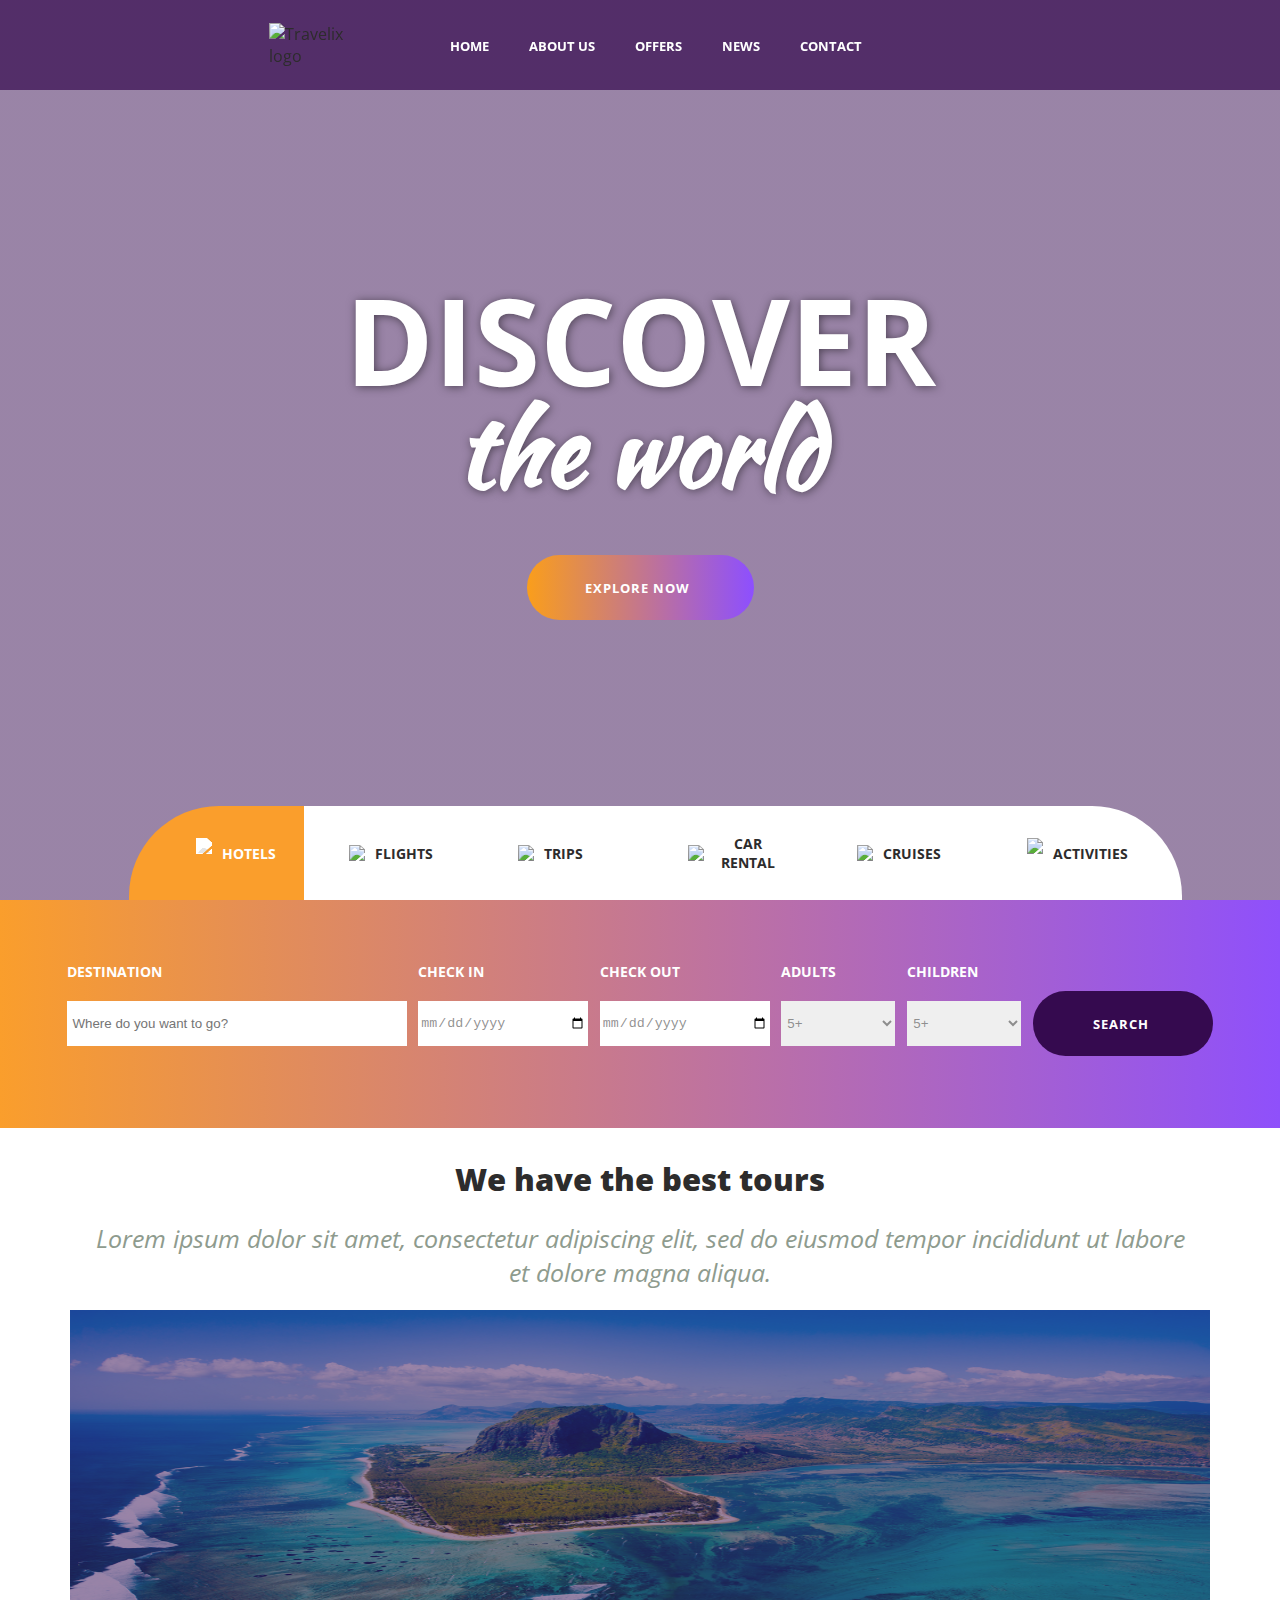
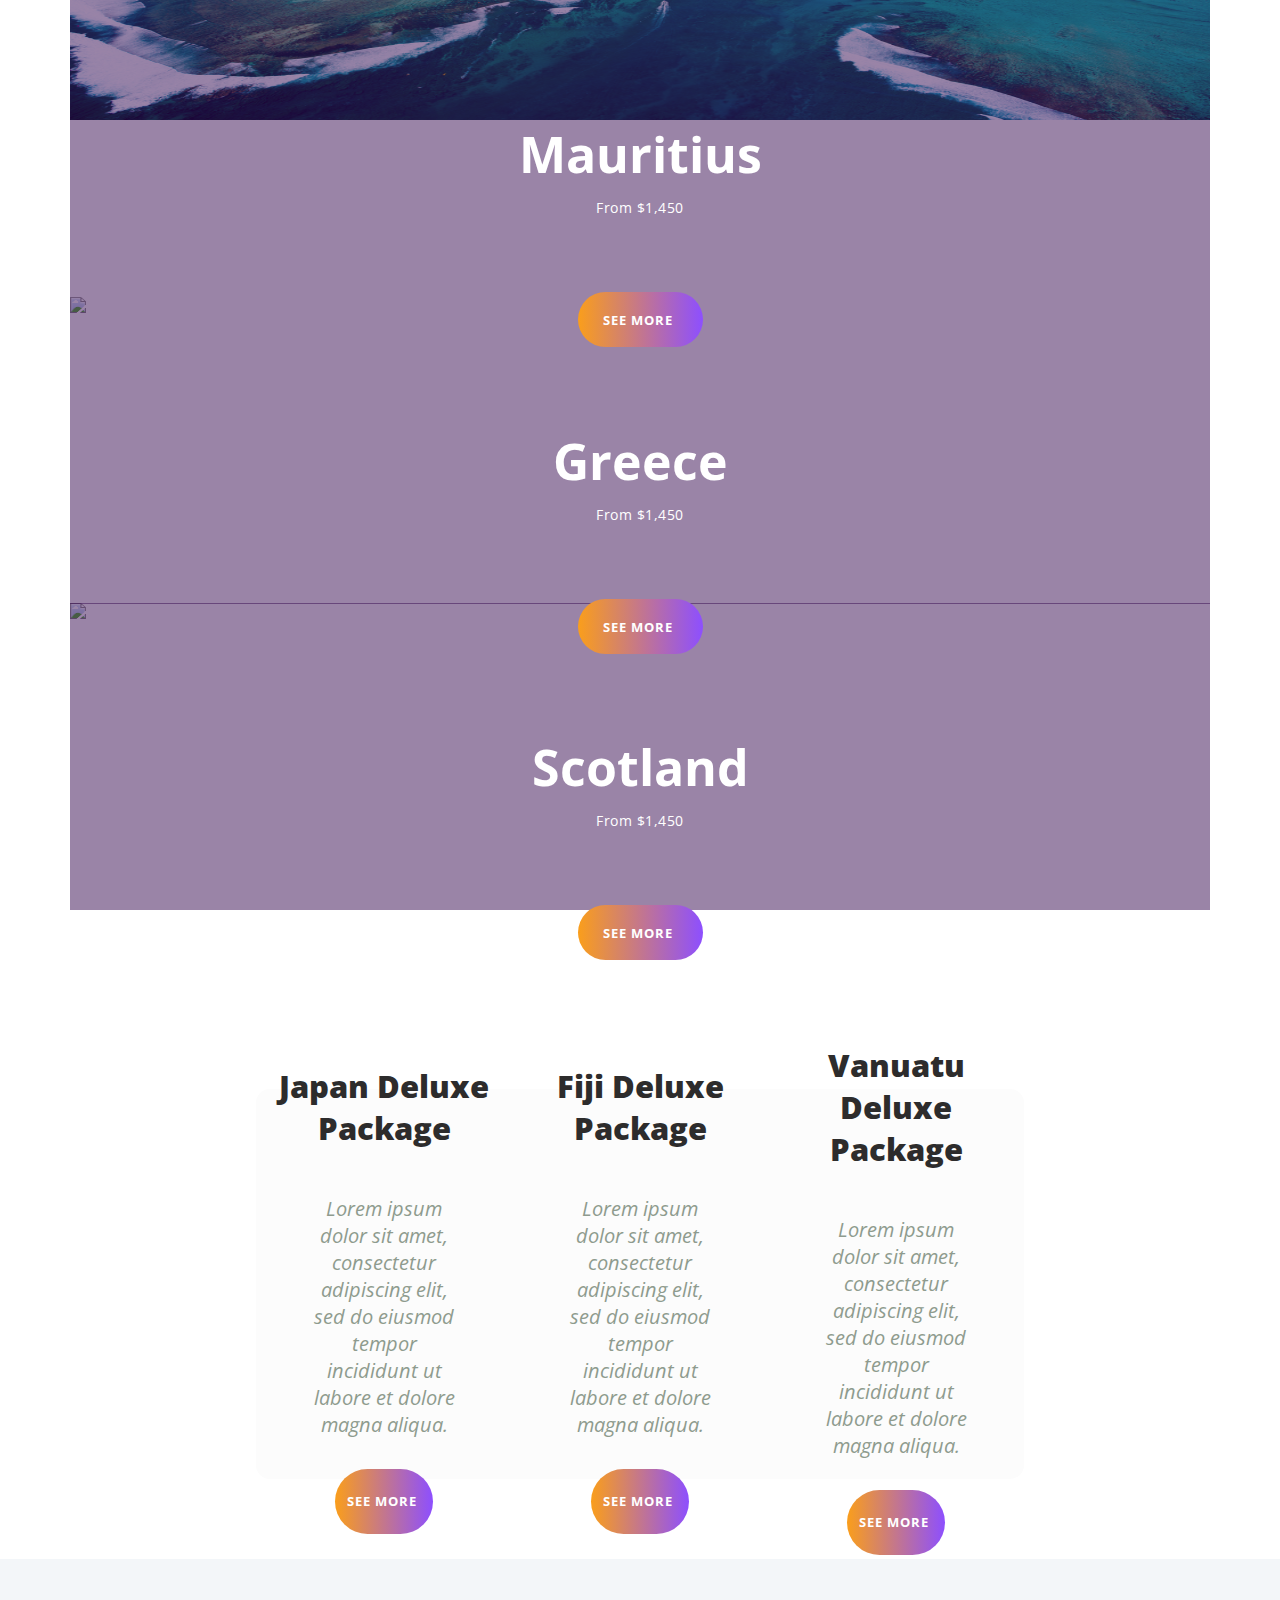
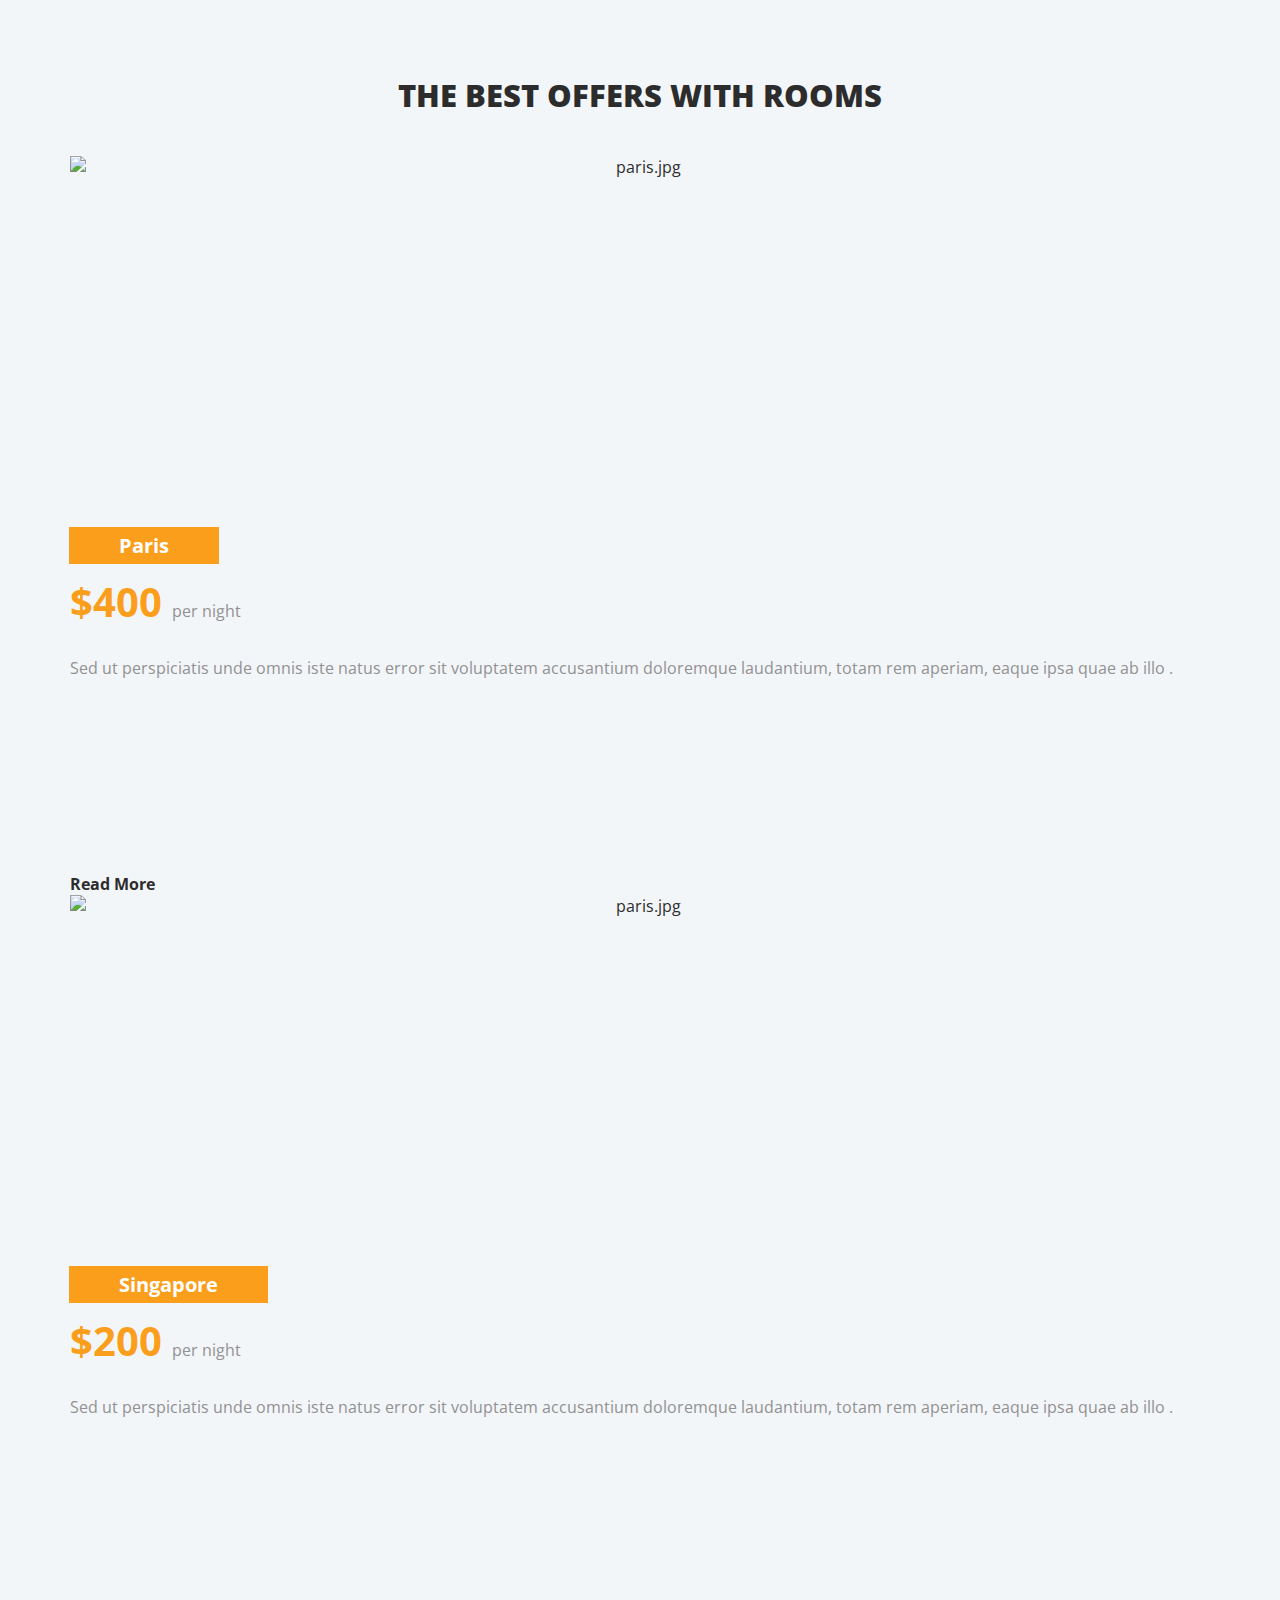
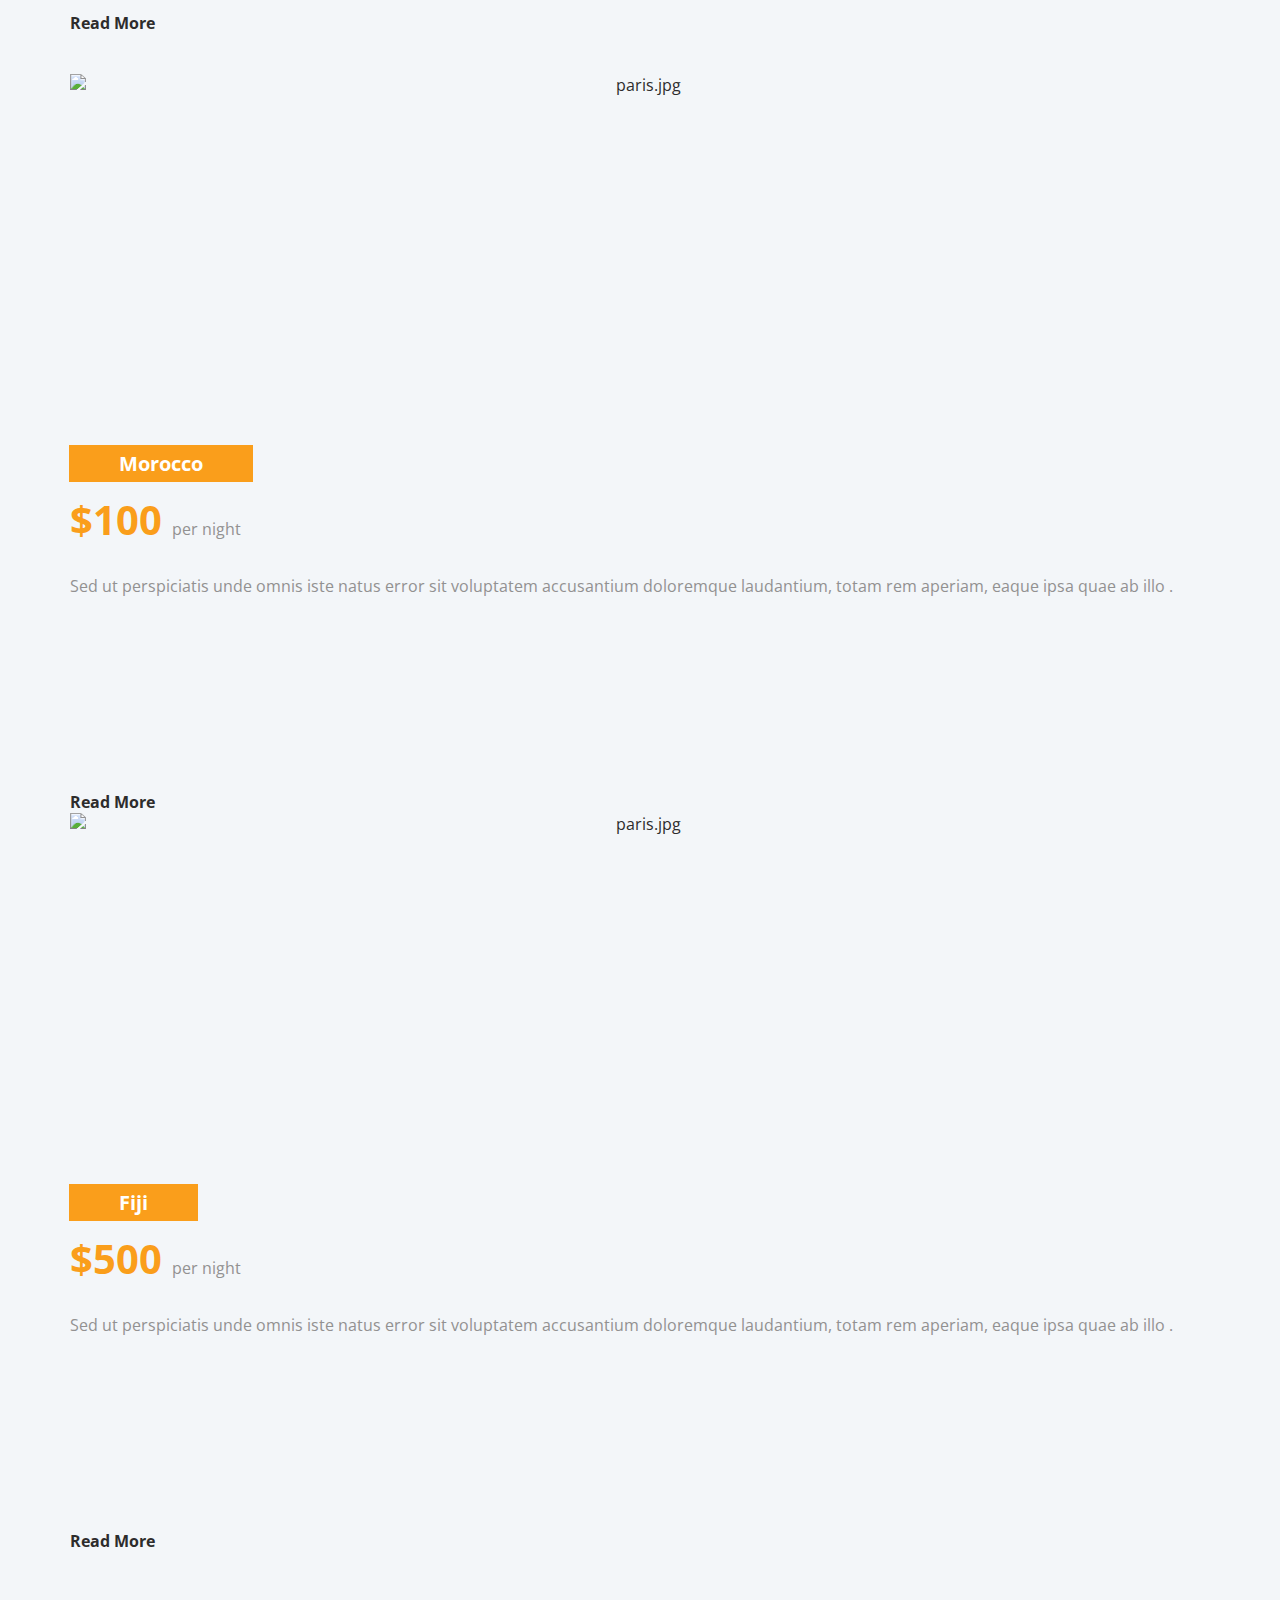
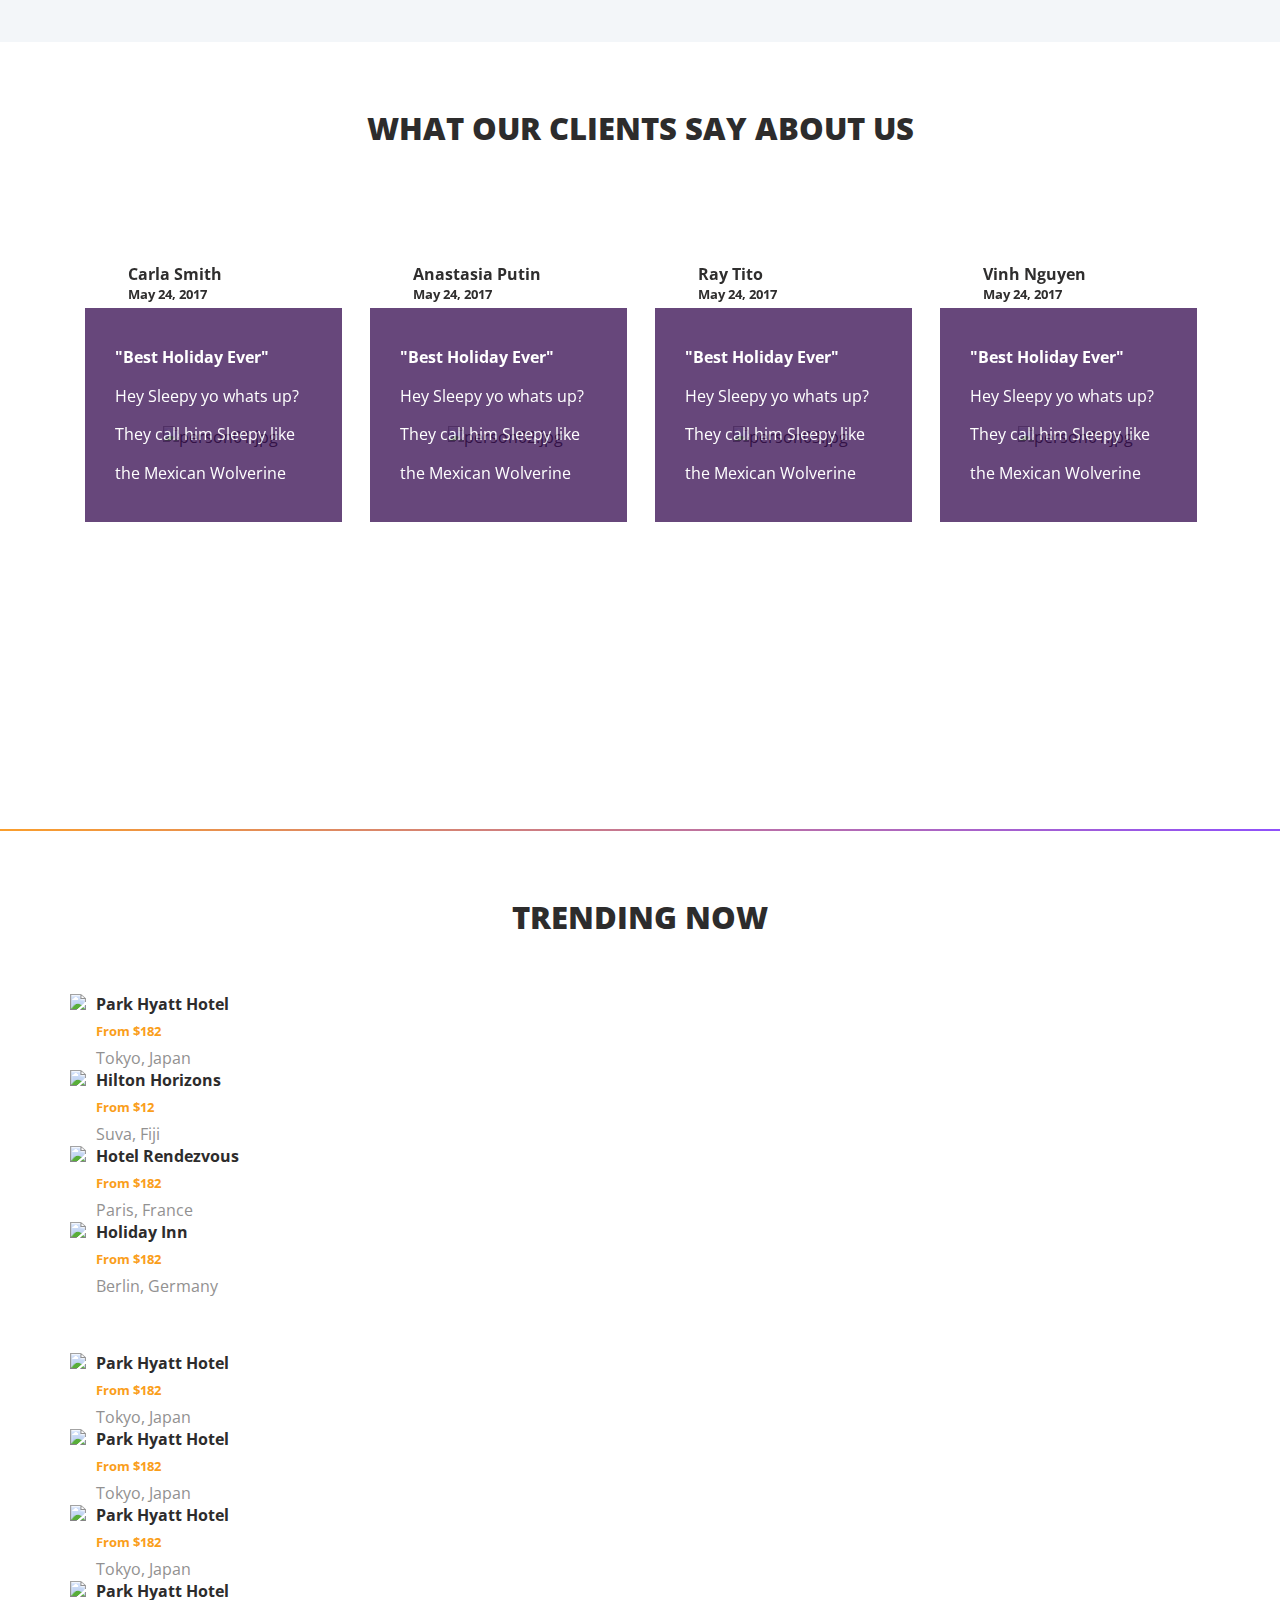
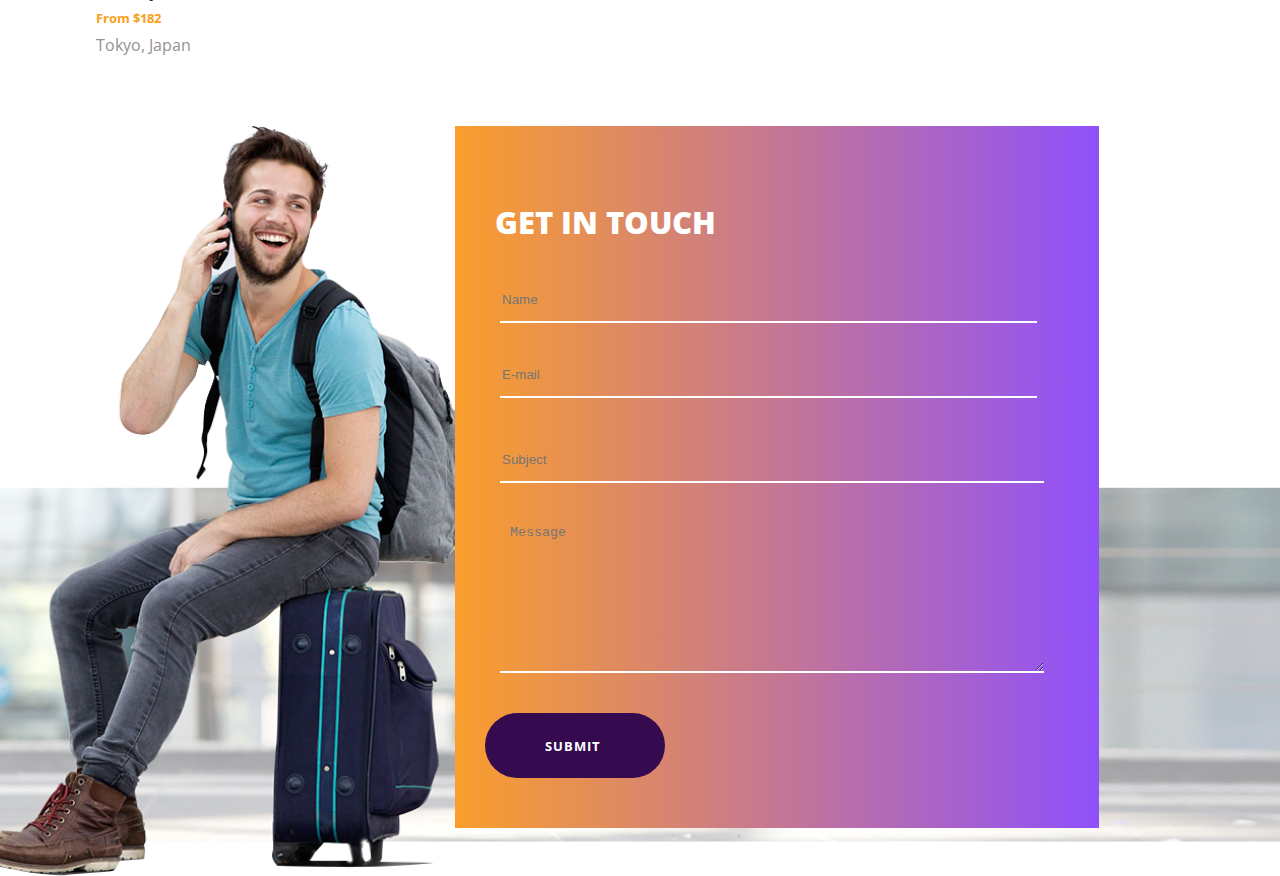
==== index.html @ 0b4ae8b6 "Update" ====
<!doctype html>
<html lang="en">
    
<head>
    <meta charset="UTF-8">
    <meta name="viewport"
        content="width=device-width, user-scalable=no, initial-scale=1.0, maximum-scale=1.0, minimum-scale=1.0">
    <meta http-equiv="X-UA-Compatible" content="ie=edge">
    
    <link rel="stylesheet" type="text/css" href="Vendors/css/grid.css">
    <link rel="stylesheet" type="text/css" href="Vendors/css/ionicons.min.css">
    <link rel="stylesheet" type="text/css" href="Vendors/css/normalize.css">
    <link rel="stylesheet" type="text/css" href="https://cdnjs.cloudflare.com/ajax/libs/font-awesome/5.13.0/css/all.min.css">
    <link rel="stylesheet" href="https://use.fontawesome.com/releases/v5.15.1/css/all.css" integrity="sha384-vp86vTRFVJgpjF9jiIGPEEqYqlDwgyBgEF109VFjmqGmIY/Y4HV4d3Gp2irVfcrp" crossorigin="anonymous">
    <link rel="stylesheet" href="https://cdnjs.cloudflare.com/ajax/libs/slick-carousel/1.8.1/slick.min.css" integrity="sha512-yHknP1/AwR+yx26cB1y0cjvQUMvEa2PFzt1c9LlS4pRQ5NOTZFWbhBig+X9G9eYW/8m0/4OXNx8pxJ6z57x0dw==" crossorigin="anonymous" />
    <link rel="stylesheet" href="https://cdnjs.cloudflare.com/ajax/libs/slick-carousel/1.8.1/slick-theme.min.css" integrity="sha512-17EgCFERpgZKcm0j0fEq1YCJuyAWdz9KUtv1EjVuaOz8pDnh/0nZxmU6BBXwaaxqoi9PQXnRWqlcDB027hgv9A==" crossorigin="anonymous" />
    <link rel="stylesheet" type="text/css" href="Resources/css/styles.css">
    <link rel="stylesheet" type="text/css" href="Resources/css/queries.css">
    
    <title>Travelix</title>
    <!--Font awesome CDN-->
   
</head>
    
<body>

    <header class="header">
    
        <nav>
        
            <div class="row">    
                <div class="row main-navigation-box">
                    <a>
                        <img src="Resources/images/logo.png" alt="Travelix logo" class="logo">
                    </a>
                    <!--<div class="hamburger-menu">
                        <i class="ion-navicon-round mobile-nav-bars"></i>
                        <i class="ion-close-round mobile-nav-close"></i>   
                    </div>-->
                    <ul class="main-navigation">
                        <li><a href="index.html">Home</a></li>
                        <li><a href="AboutUs.html">About Us</a></li>
                        <li><a href="offers.html">Offers</a></li>
                        <li><a href="#">News</a></li>
                        <li><a href="contact.html">Contact</a></li>
                    </ul>    
                    <div class="icon-search">
                        <a href="#">
                            <i class="ion-ios-search-strong"></i>
                        </a>
                    </div>
                    <a class="close-hamburger-menu" href="#"><i class="ion-close"></i></a>
                    <a class="hamburger-menu" href="#"><i class="ion-navicon"></i></a> 
                </div>
            </div>
        
        </nav>
    
    </header>
    
    <main> <!--The <main> tag specifies the main content of a document.-->        
        <div class="hero">
        
            <div class="row">
                <div class="hero-textbox">
                    <h1 class="title">Discover</h1>
                    <h2 class="subtitle">the world</h2>
                </div>
                <a class="button button_yellow_purple" href="#">Explore Now
                    <span class="dots">
                        <i class="ion-ios-more"></i>
                    </span> <!--span is an inline container used to markup a part of a text or a part of a document. The span tag is easiliy styled by CSS or manipulated with JavaScript using the class or id attribute. Span acts in the same way as a div element exccept the span is an inline element-->
                </a>
            </div>
            
            <div class="search_tabs_container" id="search_tabs_container">
        
                <div class="row">
                    
                    <div class="search_row">
                    
                        <a class="search_tabs hotels" href="#">
                            <img src="Resources/images/suitcase.png">
                            Hotels
                        </a>
                        
                        <a class="search_tabs flights" href="#">
                            <img src="Resources/images/departure.png">
                            Flights
                        </a>

                        <a class="search_tabs trips" href="#">
                            <img src="Resources/images/island.png">
                            Trips
                        </a>

                        <a class="search_tabs car_rental" href="#">
                            <img src="Resources/images/bus.png">
                            Car Rental
                        </a>

                        <a class="search_tabs cruises" href="#">
                            <img src="Resources/images/cruise.png">
                            Cruises
                        </a>

                        <a class="search_tabs activities" href="#">
                            <img src="Resources/images/diving.png">
                            Activities
                        </a>
                    
                    </div>

                </div>
        
            </div>
            
        </div>
        
        <section class="quick-search" id="quick-search">
        
            <div class="row">
                
                <div class="input-group destination">
                    <label for="name" class="input-label">Destination</label>
                    <input type="text" class="input" name="destination" id="destination" placeholder=" Where do you want to go?" required>
                </div>
                
                <div class="input-group check-in">                       <label for="check-in" class="input-label">Check In</label>
                    <input type="date" class="input" name="check-in" id="check-in" required>
                </div>
                
                <div class="input-group check-out">
                    <label for="check-out" class="input-label">Check Out</label>
                    <input type="date" class="input" name="check-out" id="check-out" required>
                </div>
                
                <div class="input-group Adults">
                    <label for="Adults" class="input-label">Adults</label>
                    <select name="Adults" id="Adults">
                        <option value="5+">5+</option>
                        <option value="4">4</option>
                        <option value="3">3</option>
                        <option value="2">2</option>
                        <option value="1">1</option>
                        <option value="0">0</option>
                    </select>
                </div>
                
                <div class="input-group Children">
                    <label for="Children" class="input-label">Children</label>
                    <select name="Children" id="Children">
                        <option value="5+">5+</option>
                        <option value="4">4</option>
                        <option value="3">3</option>
                        <option value="2">2</option>
                        <option value="1">1</option>
                        <option value="0">0</option>
                    </select>
                </div>

                <a class="button button_purple quick_search_button" href="#">Search
                    <span class="dots">
                        <i class="ion-ios-more"></i>
                    </span>
                </a>
                
            </div>
        
        </section>
        
        <div class="intro" id="intro">
        
            <div class="row">
            
                <div class="row intro_title">
                    <h1>We have the best tours</h1>
                </div>
                
                <div class="row intro_title_paragraph">
                    <p>Lorem ipsum dolor sit amet, consectetur adipiscing elit, sed do eiusmod tempor incididunt ut labore et dolore magna aliqua. </p>
                </div>
                
                <div class="row intro_content">
                    <div class="col span-1-of-3 intro_content_style">
                        <img src="Resources/images/mauritius.jpg" alt="mauritius">
                        <span class="col span-1-of-3 box_title title_1">
                            <h3>Mauritius</h3>
                            <p>From $1,450</p>
                            <ul class="rating_star">
                                <li>
                                    <i class="ion-star"></i>
                                    <i class="ion-star"></i>
                                    <i class="ion-star"></i>
                                    <i class="ion-star"></i>
                                    <i class="ion-star"></i>
                                </li>
                            </ul>
                            <a class="button button_yellow_purple" href="#">See More
                                <span class="dots">
                                    <i class="ion-ios-more"></i>
                                </span> <!--span is an inline container used to markup a part of a text or a part of a document. The span tag is easiliy styled by CSS or manipulated with JavaScript using the class or id attribute. Span acts in the same way as a div element exccept the span is an inline element-->
                            </a>
                        </span>
                    </div>
                    <div class="col span-1-of-3 intro_content_style">
                        <img src="https://images.unsplash.com/photo-1534695215921-52f8a19e7909?ixlib=rb-1.2.1&ixid=eyJhcHBfaWQiOjEyMDd9&auto=format&fit=crop&w=632&q=80" alt="greece">
                        <div class="col span-1-of-3 box_title title_2">
                            <h3>Greece</h3>
                            <p>From $1,450</p>
                            <ul class="rating_star">
                                <li>
                                    <i class="ion-star"></i>
                                    <i class="ion-star"></i>
                                    <i class="ion-star"></i>
                                    <i class="ion-star"></i>
                                    <i class="ion-star"></i>
                                </li>
                            </ul>
                            <a class="button button_yellow_purple" href="#">See More
                                <span class="dots">
                                    <i class="ion-ios-more"></i>
                                </span> <!--span is an inline container used to markup a part of a text or a part of a document. The span tag is easiliy styled by CSS or manipulated with JavaScript using the class or id attribute. Span acts in the same way as a div element exccept the span is an inline element-->
                            </a>
                        </div>
                    </div>
                    <div class="col span-1-of-3 intro_content_style">
                        <img src="https://images.unsplash.com/photo-1578165925220-ae9e38f62008?ixlib=rb-1.2.1&ixid=eyJhcHBfaWQiOjEyMDd9&auto=format&fit=crop&w=562&q=80" alt="scotland">
                        <div class="col span-1-of-3 box_title title_3">
                            <h3>Scotland</h3>
                            <p>From $1,450</p>
                            <ul class="rating_star">
                                <li>
                                    <i class="ion-star"></i>
                                    <i class="ion-star"></i>
                                    <i class="ion-star"></i>
                                    <i class="ion-star"></i>
                                    <i class="ion-star"></i>
                                </li>
                            </ul>
                            <a class="button button_yellow_purple" href="#">See More
                                <span class="dots">
                                    <i class="ion-ios-more"></i>
                                </span> <!--span is an inline container used to markup a part of a text or a part of a document. The span tag is easiliy styled by CSS or manipulated with JavaScript using the class or id attribute. Span acts in the same way as a div element exccept the span is an inline element-->
                            </a>
                        </div>
                    </div>
                </div> 
                
            </div>
        
        </div>
        
        <section class="quote_carousel" id="quote_carousel"> <!--https://www.w3schools.com/bootstrap/bootstrap_carousel.asp-->
        
            <div class="row">
                
                <!--making carousel-->
                
                <div class="quote_carousel_background"> 
                                    
                    <div class="quote_carousel_slides" id="quote_carousel_slides">
                        
                        <div class="row intro_title carousel_title fade">
                            <h1>Japan Deluxe Package</h1>
                            <ul class="rating_star">
                                <li>
                                    <i class="ion-star"></i>
                                    <i class="ion-star"></i>
                                    <i class="ion-star"></i>
                                    <i class="ion-star"></i>
                                    <i class="ion-star"></i>
                                </li>
                            </ul>
                            <div class="row intro_title_paragraph carousel_paragraph">
                                <p>Lorem ipsum dolor sit amet, consectetur adipiscing elit, sed do eiusmod tempor incididunt ut labore et dolore magna aliqua. </p>
                            </div>
                            <a class="button button_yellow_purple" href="#">See More
                                <span class="dots">
                                    <i class="ion-ios-more"></i>
                                </span> <!--span is an inline container used to markup a part of a text or a part of a document. The span tag is easiliy styled by CSS or manipulated with JavaScript using the class or id attribute. Span acts in the same way as a div element exccept the span is an inline element-->
                            </a>
                        </div>

                        <div class="row intro_title carousel_title fade">
                            <h1>Fiji Deluxe Package</h1>
                            <ul class="rating_star">
                                <li>
                                    <i class="ion-star"></i>
                                    <i class="ion-star"></i>
                                    <i class="ion-star"></i>
                                    <i class="ion-star"></i>
                                    <i class="ion-star"></i>
                                </li>
                            </ul>
                            <div class="row intro_title_paragraph carousel_paragraph">
                                <p>Lorem ipsum dolor sit amet, consectetur adipiscing elit, sed do eiusmod tempor incididunt ut labore et dolore magna aliqua. </p>
                            </div>
                            <a class="button button_yellow_purple" href="#">See More
                                <span class="dots">
                                    <i class="ion-ios-more"></i>
                                </span> <!--span is an inline container used to markup a part of a text or a part of a document. The span tag is easiliy styled by CSS or manipulated with JavaScript using the class or id attribute. Span acts in the same way as a div element exccept the span is an inline element-->
                            </a>
                        </div>

                        <div class="row intro_title carousel_title fade">
                            <h1>Vanuatu Deluxe Package</h1>
                            <ul class="rating_star">
                                <li>
                                    <i class="ion-star"></i>
                                    <i class="ion-star"></i>
                                    <i class="ion-star"></i>
                                    <i class="ion-star"></i>
                                    <i class="ion-star"></i>
                                </li>
                            </ul>
                            <div class="row intro_title_paragraph carousel_paragraph">
                                <p>Lorem ipsum dolor sit amet, consectetur adipiscing elit, sed do eiusmod tempor incididunt ut labore et dolore magna aliqua. </p>
                            </div>
                            <a class="button button_yellow_purple" href="#">See More
                                <span class="dots">
                                    <i class="ion-ios-more"></i>
                                </span> <!--span is an inline container used to markup a part of a text or a part of a document. The span tag is easiliy styled by CSS or manipulated with JavaScript using the class or id attribute. Span acts in the same way as a div element exccept the span is an inline element-->
                            </a>
                        </div>
                        
                    </div>
                                  
                </div> 
                
            </div>   
        
        </section> <!--made using slick-->
        
        <div>
            <div class="row">
                <div class="row empty">
                </div>
            </div>
        </div>
        
        <section class="shortlist" id="shortlist">
        
            <div class="row">
            
                <div class="row intro_title shortlist_title">
                    <h1>The Best Offers With Rooms</h1>
                </div>
            
            </div>
            
            <div class="row">
            
                <div class="row shortlist_content">
                    <div class="col span-1-of-4 shortlist_image">
                        <img src="https://images.unsplash.com/photo-1605441048421-37dafb22880f?ixlib=rb-1.2.1&ixid=eyJhcHBfaWQiOjEyMDd9&auto=format&fit=crop&w=613&q=80" alt="paris.jpg">
                        <div class="col span-1-of-4 shortlist_content_caption">
                            <h3>Paris</h3>
                        </div>
                    </div>
                    <div class="col span-1-of-4 shortlist_box">
                        <div class="shortlist_brief">
                            <h3 class="brief_title">$400</h3>
                            <p>per night</p>
                        </div>
                        <div>
                            <ul class="shortlist_rating rating_star">
                                <li>
                                    <i class="ion-star"></i>
                                    <i class="ion-star"></i>
                                    <i class="ion-star"></i>
                                    <i class="ion-star"></i>
                                    <i class="ion-star"></i>
                                </li>
                            </ul>
                        </div>
                        <div class="shortlist_paragraph">
                            <p>Sed ut perspiciatis unde omnis iste natus error sit voluptatem accusantium doloremque laudantium, totam rem aperiam, eaque ipsa quae ab illo .</p>
                        </div>
                        <div class="shortlist_icons">
                            <div class="ion-fork-repo"></div>
                            <div class="ion-android-bicycle"></div>
                            <div class="ion-ios-baseball-outline"></div>
                            <div class="ion-ios-rose-outline"></div>
                        </div>
                        <a class="button_orange_hover" href="#">Read More</a>
                    </div>
                    <div class="col span-1-of-4 shortlist_image">
                        <img src="https://images.unsplash.com/photo-1516496636080-14fb876e029d?ixlib=rb-1.2.1&ixid=eyJhcHBfaWQiOjEyMDd9&auto=format&fit=crop&w=500&q=60" alt="paris.jpg">
                        <div class="col span-1-of-4 shortlist_content_caption">
                            <h3>Singapore</h3>
                        </div>
                    </div>
                    <div class="col span-1-of-4 shortlist_box">
                        <div class="shortlist_brief">
                            <h3 class="brief_title">$200</h3>
                            <p>per night</p>
                        </div>
                        <div>
                            <ul class="shortlist_rating rating_star">
                                <li>
                                    <i class="ion-star"></i>
                                    <i class="ion-star"></i>
                                    <i class="ion-star"></i>
                                    <i class="ion-star"></i>
                                    <i class="ion-star"></i>
                                </li>
                            </ul>
                        </div>
                        <div class="shortlist_paragraph">
                            <p>Sed ut perspiciatis unde omnis iste natus error sit voluptatem accusantium doloremque laudantium, totam rem aperiam, eaque ipsa quae ab illo .</p>
                        </div>
                        <div class="shortlist_icons">
                            <div class="ion-fork-repo"></div>
                            <div class="ion-android-bicycle"></div>
                            <div class="ion-ios-baseball-outline"></div>
                            <div class="ion-ios-rose-outline"></div>
                        </div>
                        <a class="button_orange_hover" href="#">Read More</a>
                    </div>
                </div>
                <div class="row shortlist_content">
                    <div class="col span-1-of-4 shortlist_image">
                        <img src="https://images.unsplash.com/photo-1505576391880-b3f9d713dc4f?ixlib=rb-1.2.1&ixid=eyJhcHBfaWQiOjEyMDd9&auto=format&fit=crop&w=634&q=80" alt="paris.jpg">
                        <div class="col span-1-of-4 shortlist_content_caption">
                            <h3>Morocco</h3>
                        </div>
                    </div>
                    <div class="col span-1-of-4 shortlist_box">
                        <div class="shortlist_brief">
                            <h3 class="brief_title">$100</h3>
                            <p>per night</p>
                        </div>
                        <div>
                            <ul class="shortlist_rating rating_star">
                                <li>
                                    <i class="ion-star"></i>
                                    <i class="ion-star"></i>
                                    <i class="ion-star"></i>
                                    <i class="ion-star"></i>
                                    <i class="ion-star"></i>
                                </li>
                            </ul>
                        </div>
                        <div class="shortlist_paragraph">
                            <p>Sed ut perspiciatis unde omnis iste natus error sit voluptatem accusantium doloremque laudantium, totam rem aperiam, eaque ipsa quae ab illo .</p>
                        </div>
                        <div class="shortlist_icons">
                            <div class="ion-fork-repo"></div>
                            <div class="ion-android-bicycle"></div>
                            <div class="ion-ios-baseball-outline"></div>
                            <div class="ion-ios-rose-outline"></div>
                        </div>
                        <a class="button_orange_hover" href="#">Read More</a>
                    </div>
                    <div class="col span-1-of-4 shortlist_image">
                        <img src="https://images.unsplash.com/photo-1582719508461-905c673771fd?ixlib=rb-1.2.1&ixid=eyJhcHBfaWQiOjEyMDd9&auto=format&fit=crop&w=1225&q=80" alt="paris.jpg">
                        <div class="col span-1-of-4 shortlist_content_caption">
                            <h3>Fiji</h3>
                        </div>
                    </div>
                    <div class="col span-1-of-4 shortlist_box">
                        <div class="shortlist_brief">
                            <h3 class="brief_title">$500</h3>
                            <p>per night</p>
                        </div>
                        <div>
                            <ul class="shortlist_rating rating_star">
                                <li>
                                    <i class="ion-star"></i>
                                    <i class="ion-star"></i>
                                    <i class="ion-star"></i>
                                    <i class="ion-star"></i>
                                    <i class="ion-star"></i>
                                </li>
                            </ul>
                        </div>
                        <div class="shortlist_paragraph">
                            <p>Sed ut perspiciatis unde omnis iste natus error sit voluptatem accusantium doloremque laudantium, totam rem aperiam, eaque ipsa quae ab illo .</p>
                        </div>
                        <div class="shortlist_icons">
                            <div class="ion-fork-repo"></div>
                            <div class="ion-android-bicycle"></div>
                            <div class="ion-ios-baseball-outline"></div>
                            <div class="ion-ios-rose-outline"></div>
                        </div>
                        <a class="button_orange_hover" href="#">Read More</a>
                    </div>
                </div>
            
            </div>
        
        </section>
        
        <div class="testimonials" id="testimonials">
        
            <div class="row">
            
                <div class="row testimonials_title intro_title">
                    <h1>What Our Clients Say About Us</h1>
                </div>
                
                <div class="row testimonials_content">
                    
                    <div class="testimonials_content_slide">
                        <img src="https://images.unsplash.com/photo-1605381942640-0a262ce59788?ixlib=rb-1.2.1&ixid=eyJhcHBfaWQiOjEyMDd9&auto=format&fit=crop&w=640&q=80" alt="person01.jpg">
                        <div class="user-box">
                            <div class="user_name_box">
                                <h4>Carla Smith</h4>
                                <h5>May 24, 2017</h5>
                            </div>
                            <div class="user_review">
                                <h4>"Best Holiday Ever"</h4>
                                <p>Hey Sleepy yo whats up? They call him Sleepy like the Mexican Wolverine</p>
                            </div>
                        </div>
                    </div>
                    
                    <div class="testimonials_content_slide">
                        <img src="https://images.unsplash.com/photo-1555328931-d440e4bd9e4a?ixlib=rb-1.2.1&ixid=eyJhcHBfaWQiOjEyMDd9&auto=format&fit=crop&w=676&q=80" alt="person02.jpg">
                        <div class="user-box">
                            <div class="user_name_box">
                                <h4>Anastasia Putin</h4>
                                <h5>May 24, 2017</h5>
                            </div>
                            <div class="user_review">
                                <h4>"Best Holiday Ever"</h4>
                                <p>Hey Sleepy yo whats up? They call him Sleepy like the Mexican Wolverine</p>
                            </div>
                        </div>
                    </div>

                    <div class="testimonials_content_slide">
                        <img src="https://images.unsplash.com/photo-1604955620083-115f4ffe676c?ixlib=rb-1.2.1&ixid=eyJhcHBfaWQiOjEyMDd9&auto=format&fit=crop&w=634&q=80" alt="person03.jpg">
                        <div class="user-box">
                            <div class="user_name_box">
                                <h4>Ray Tito</h4>
                                <h5>May 24, 2017</h5>
                            </div>
                            <div class="user_review">
                                <h4>"Best Holiday Ever"</h4>
                                <p>Hey Sleepy yo whats up? They call him Sleepy like the Mexican Wolverine</p>
                            </div>
                        </div>
                    </div>
                    
                    <div class="testimonials_content_slide">
                        <img src="https://images.unsplash.com/photo-1487309078313-fad80c3ec1e5?ixlib=rb-1.2.1&ixid=eyJhcHBfaWQiOjEyMDd9&auto=format&fit=crop&w=675&q=80" alt="person01.jpg">
                        <div class="user-box">
                            <div class="user_name_box">
                                <h4>Vinh Nguyen</h4>
                                <h5>May 24, 2017</h5>
                            </div>
                            <div class="user_review">
                                <h4>"Best Holiday Ever"</h4>
                                <p>Hey Sleepy yo whats up? They call him Sleepy like the Mexican Wolverine</p>
                            </div>
                        </div>
                    </div>
                        
                </div> 
                
            </div>
        
        </div> <!--made using slick-->
        
        <div>
            <div class="test_border">
            </div>
        </div>
        
        <div class="trending" id="trending">
        
            <div class="row">
            
                <div class="row intro_title shortlist_title">
                    <h1>Trending Now</h1>
                </div>
                
                <div class="row trending_content_1">
                    <div class="col span-1-of-4">
                        <div class="trending_information">
                            <div class="trending_information_picture">
                                <img src="https://cf.bstatic.com/images/hotel/max1280x900/110/110319269.jpg">
                            </div>
                            <div class="trending_information_hotel">
                                <a class="button_orange_hover" href="#">Park Hyatt Hotel</a>
                                <h5>From $182</h5>
                                <div class="trending_location">
                                <p>Tokyo, Japan</p>
                                </div>
                            </div>
                        </div>
                    </div>
                    <div class="col span-1-of-4">
                        <div class="trending_information">
                            <div class="trending_information_picture">
                                <img src="https://images.unsplash.com/photo-1566073771259-6a8506099945?ixlib=rb-1.2.1&ixid=eyJhcHBfaWQiOjEyMDd9&auto=format&fit=crop&w=1350&q=80">
                            </div>
                            <div class="trending_information_hotel">
                                <a class="button_orange_hover" href="#">Hilton Horizons</a>
                                <h5>From $12</h5>
                                <div class="trending_location">
                                <p>Suva, Fiji</p>
                                </div>
                            </div>
                        </div>
                    </div>
                    <div class="col span-1-of-4">
                        <div class="trending_information">
                            <div class="trending_information_picture">
                                <img src="https://images.unsplash.com/photo-1576675784201-0e142b423952?ixlib=rb-1.2.1&ixid=eyJhcHBfaWQiOjEyMDd9&auto=format&fit=crop&w=1352&q=80">
                            </div>
                            <div class="trending_information_hotel">
                                <a class="button_orange_hover" href="#">Hotel Rendezvous</a>
                                <h5>From $182</h5>
                                <div class="trending_location">
                                <p>Paris, France</p>
                                </div>
                            </div>
                        </div>
                    </div>
                    <div class="col span-1-of-4">
                        <div class="trending_information">
                            <div class="trending_information_picture">
                                <img src="https://images.unsplash.com/photo-1590490359683-658d3d23f972?ixlib=rb-1.2.1&ixid=eyJhcHBfaWQiOjEyMDd9&auto=format&fit=crop&w=1267&q=80">
                            </div>
                            <div class="trending_information_hotel">
                                <a class="button_orange_hover" href="#">Holiday Inn</a>
                                <h5>From $182</h5>
                                <div class="trending_location">
                                <p>Berlin, Germany</p>
                                </div>
                            </div>
                        </div>
                    </div>
                </div>
                
                <div class="row trending_content_2">
                    <div class="col span-1-of-4">
                        <div class="trending_information">
                            <div class="trending_information_picture">
                                <img src="https://cf.bstatic.com/images/hotel/max1280x900/110/110319269.jpg">
                            </div>
                            <div class="trending_information_hotel">
                                <a class="button_orange_hover" href="#">Park Hyatt Hotel</a>
                                <h5>From $182</h5>
                                <div class="trending_location">
                                <p>Tokyo, Japan</p>
                                </div>
                            </div>
                        </div>
                    </div>
                    <div class="col span-1-of-4">
                        <div class="trending_information">
                            <div class="trending_information_picture">
                                <img src="https://cf.bstatic.com/images/hotel/max1280x900/110/110319269.jpg">
                            </div>
                            <div class="trending_information_hotel">
                                <a class="button_orange_hover" href="#">Park Hyatt Hotel</a>
                                <h5>From $182</h5>
                                <div class="trending_location">
                                <p>Tokyo, Japan</p>
                                </div>
                            </div>
                        </div>
                    </div>
                    <div class="col span-1-of-4">
                        <div class="trending_information">
                            <div class="trending_information_picture">
                                <img src="https://cf.bstatic.com/images/hotel/max1280x900/110/110319269.jpg">
                            </div>
                            <div class="trending_information_hotel">
                                <a class="button_orange_hover" href="#">Park Hyatt Hotel</a>
                                <h5>From $182</h5>
                                <div class="trending_location">
                                <p>Tokyo, Japan</p>
                                </div>
                            </div>
                        </div>
                    </div>
                    <div class="col span-1-of-4">
                        <div class="trending_information">
                            <div class="trending_information_picture">
                                <img src="https://cf.bstatic.com/images/hotel/max1280x900/110/110319269.jpg">
                            </div>
                            <div class="trending_information_hotel">
                                <a class="button_orange_hover" href="#">Park Hyatt Hotel</a>
                                <h5>From $182</h5>
                                <div class="trending_location">
                                <p>Tokyo, Japan</p>
                                </div>
                            </div>
                        </div>
                    </div>
                </div>
                
            </div>
        
        </div>
        
        <div class="contact_section" id="form">
            
            <div class="row contact_row">
                
                <div class="contact_box">
                    <div class="intro_title contact_title">
                        <h1>Get in touch</h1>
                    </div>
                    <div class="row form_content">
                        <div class="name_email">
                            <div class="col span-1-of-2">
                                <input type="text" name="name" id="name" placeholder="Name" required>
                            </div>
                            <div class="col span-1-of-2">
                                <input type="email" name="email" id="email" placeholder="E-mail" required>
                            </div>
                        </div>
                        <div class="row subject">
                            <input type="text" name="Subject" id="Subject" placeholder="Subject" required>
                        </div>
                        <div class="row message">
                            <textarea name="Message" placeholder=" Message"></textarea>
                        </div>
                    </div>
                    <div class="row submit_button">
                        <a class="button button_purple button_submit_purple" href="#">Submit
                            <span class="dots">
                                <i class="ion-ios-more"></i>
                            </span>
                        </a>
                    </div>
                </div>
                
            </div>
            
        </div>
    
    </main>
    
    <foo
    
    
    
    <script src="Vendors/javascript/jquery-ui.js"></script>
    <!--https://code.jquery.com/jquery/-->
    <!--Required files for Slick!!!-->
    <script src="https://code.jquery.com/jquery-3.5.1.min.js" integrity="sha256-9/aliU8dGd2tb6OSsuzixeV4y/faTqgFtohetphbbj0=" crossorigin="anonymous"></script> 
    <!--Required files for Slick!!!-->
    <script src="https://code.jquery.com/jquery-migrate-3.3.1.min.js" integrity="sha256-APllMc0V4lf/Rb5Cz4idWUCYlBDG3b0EcN1Ushd3hpE=" crossorigin="anonymous"></script>
    <!--Required files for Slick!!!-->
    <script src="https://cdnjs.cloudflare.com/ajax/libs/slick-carousel/1.8.1/slick.min.js" integrity="sha512-XtmMtDEcNz2j7ekrtHvOVR4iwwaD6o/FUJe6+Zq+HgcCsk3kj4uSQQR8weQ2QVj1o0Pk6PwYLohm206ZzNfubg==" crossorigin="anonymous"></script>
    <script src="Vendors/javascript/jquery.waypoints.min.js"></script>
    <script src="Resources/javascript/main.js"></script>
    
</body>
    
</html>
---- Resources/css/styles.css ----
/*Import the fonts used*/
@import url('https://fonts.googleapis.com/css?family=Courgette|Open+Sans:400,800&display=swap');
@import url('https://fonts.googleapis.com/css2?family=Kaushan+Script&display=swap');
/*Basic reset*/
*,
*::before,
*::after { /*In CSS, ::after creates a pseudo-element that is the last child of the selected element. It is often used to add cosmetic content to an element with the content property. It is inline by default*/
    margin: 0;
    padding: 0;
    box-sizing: border-box;
}
/*Custom properties*/
:root { /*https://developer.mozilla.org/en-US/docs/Web/CSS/:root*/
    --dark-color: #2d2c2c;
    --purple-solid: #350a4f;
    --purple-transparent: rgba(53, 10, 79, .7);
    --purple-transparent-alt: rgba(53, 10, 79, .5);
    --purple-light: #8f50fb;
    --yellow-solid: #fa9e2c;
    --gradient-color: linear-gradient(to right, var(--yellow-solid), var(--purple-light));
    --gradient-color-alt: linear-gradient(to right, var(--purple-light), var(--yellow-solid));
}


/*---------------------------------------------*/
/*GLOBAL*/
/*---------------------------------------------*/

html{
    font-size: 10px;
}

body{
    font-family: 'open sans', 'sans-serif';
    font-size: 1.6rem;
    color: #2d2c2c;
    font-weight: 400;
    text-rendering: optimizeLegibility;
    overflow-x: hidden;
}

a{
    text-decoration: none;
    color: #2d2c2c;
}

ul{
    list-style: none;
}

/*---------------------------------------------*/
/*RESPONSIVE WEBPAGE SETUP*/
/*---------------------------------------------*/

.row{ /*this helps setup a responsive webpage*/ /*response webpages are designed in columns and rows. As content on this webpage is defined in rows, this helps setup a responsive webpage by defining the row width*/
    
    max-width: 120rem;
    width: 100%;
    margin: 0 auto; /*top and bottom is 0, left and right will be auto*/
    padding: 0 1.5rem;
    
}

section{
    padding: 50px 0;  
}

/*---------------------------------------------*/
/*Reusable content*/
/*---------------------------------------------*/

/*container{
    width: 100%;
    padding: 120rem;
    padding: 0 1.5rem;
    margin: 0 auto;
}*/


/*---------------------------------------------*/
/*HEADER BOX FORMATTING*/
/*---------------------------------------------*/

header{
    display: flex;
    align-items: center;
    justify-content: center;
    padding: 45px 0;
    width: 100%;
    height: 6rem;
    position: fixed;
    top: 0;
    left: 0;
    background-color: rgba(53, 10, 79, .7);
    z-index: 1;
}

.main-navigation-box { /*set container for header box as flex container*/
    display: flex;
    align-items: center;
    justify-content: space-between;
    width: 100%;
    overflow: hidden;
}

.logo{
    max-width: 80%;
}

.icon-search{
    display: flex;
    color: white;
    z-index: 1;
}

.hamburger-menu,
.close-hamburger-menu{
    display: none;
    position:relative;
    color: white;
    font-size: 200%;
}

/*---------------------------------------------*/
/*TITLE FORMATTING*/
/*---------------------------------------------*/

.hero{
    display: flex;
    background: linear-gradient(rgba(53, 10, 79, .5), rgba(53, 10, 79, .5)), url(images/hero_background.jpg);
    height: 100vh;
    background-size: cover;
    background-position: center;
    background-attachment: fixed;
    align-items: center;
    justify-content: center;
    text-align: center;
}

.hero-textbox{
    display: flex;
    flex-direction: column;
    line-height: 1;
    text-shadow: 1px 1px 1rem rgb(0, 0, 0,.5);
    margin-bottom: 2.5rem;
}

.about_us_hero{
    display: flex;
    background: linear-gradient(rgba(53, 10, 79, .5), rgba(53, 10, 79, .5)), url(images/cherryblossomjapan.jpg);
    height: 47vh;
    background-size: cover;
    background-position: center;
    background-attachment: fixed;
    align-items: center;
    justify-content: center;
    text-align: center;
}

.about_us_textbox h1{
    font-size: 80px;
    margin: 6% 0 0;
}

h1{
    margin: 0;
    color: white;
    font-weight: bold;
    text-transform: uppercase;
    font-size: 12rem;
}

h2{
    font-size: 10rem;
    font-family: 'Kaushan Script';
    color: white;
    margin-bottom: 20px;
}

h3{
    text-transform: capitalize;
    color: white;
    font-size: 5rem;
    background-color: transparent;
}

/*---------------------------------------------*/
/*MAIN NAVIGATION*/
/*---------------------------------------------*/

.main-navigation{ /*set container for navigational menu as flex container to put them side by side*/
    display: flex;
    align-items: center;
    justify-content: space-between;
    margin: 0 50px;
}

.main-navigation li:last-child{
    margin-right: 100px;
}

.main-navigation li{
    margin: 10px 20px;
}

.main-navigation a:link,
.main-navigation a:visited{
    position: relative;
    padding: 8px 0;
    justify-content: space-between;
    text-transform: uppercase;
    font-weight: bold;
    color: white;
    font-size: 80%;
}

/*creating gradient border for links*/

/*in essence, what the following does is create a border that is independent of the hyperlink. 

This was done by using the "content" tag to create an area that is blank/empty that is situated after/behind the existing navigation and is able to be styled. You can check this by changing the height to 100%, making the height of the area the size of the defined margin value above

As shown below, the border is styled via the following: the border is 100% the width of the hyperlink, it starts from 0 on the left and is flipped upside down via bottom: -1px to create an underline. The thickness is determined via the height of 2px, and the background of the area is the gradient colour*/

.main-navigation li a::after,
.main-navigation li a::after{
    opacity: 0;
    content:''; /*The content property is used with the ::before and ::after pseudo-elements, to insert generated content.*/ /*this has to be blank so that nothing is inserted*/
    width:100%;
    position: absolute;
    left: 0;
    bottom: -1px; /*this flips the content, so the line is now on the bottom instead of the top*/
    height: 2px; /*thickness of the underline*/
    background: var(--gradient-color);
    transition: all 0.3s ease;
}

.main-navigation li a:hover::after,
.main-navigation li a:active::after{
    opacity: 1;
}

.icon-search i{
    color: white;
    font-size: 25px;
    /*https://www.w3schools.com/cssref/css3_pr_transform.asp*/
    transition: all 0.2s ease;
}

.icon-search i:hover{
    color: orange;
}

.icon-search{
    transform: scaleX(-1);
}


/*---------------------------------------------*/
/*BUTTONS*/
/*---------------------------------------------*/


.button:link,
.button:visited,
input[type=submit]{ /*<input> elements of type submit are rendered as buttons. When the click event occurs (typically because the user clicked the button), the user agent attempts to submit the form to the server.*/
    margin-top: 10px;
    display: inline-flex;
    color: #fff;
    border: none;
    border-radius: 200px;
    text-align: center;
    align-items: center;
    justify-content: center;
    text-decoration: none;
    font-size: 1.3rem;
    font-weight: bold;
    letter-spacing: 1px;
    padding: 5px 5%;
    text-transform: uppercase;
    background-size: 200% auto; /*this is necessary, by putting the background size at 200% on top and bottom it makes the gradient bigger than the container. This allows the transition/animationi to occur*/
}

.button_yellow_purple:link,
.button_yellow_purple:visited,
input[type=submit]{
    color: white;
    background-image: linear-gradient(to right, #fa9e1b, #8d4fff, #fa9e1b);
    transition: all 0.4s ease;
}

.button_yellow_purple:hover,
.button_yellow_purple:active, /*The :active CSS pseudo-class represents an element (such as a button) that is being activated by the user. When using a mouse, "activation" typically starts when the user presses down the primary mouse button.*/
input[type=submit]:hover,
input[type=submit]:active{
    color: white;
    background-position: right center; /*The background-position property sets the starting position of a background image. If you only specify one keyword, the other value will be "center". https://www.w3schools.com/cssref/pr_background-position.asp*/
}

.button_purple:link,
.button_purple:visited,
input[type=submit]{
    background-color: #350a4f;
    width: 180px;
    transition: all 0.2s ease;
    vertical-align: middle;
    margin-top: -10px;
}

.button_purple:hover,
.button_purple:active,
input[type=submit]{
    background-color: rgba(53, 10, 79, 0.78);
}

.dots i{
    font-size: 4rem;
    padding-left: 5px;
    background-image: linear-gradient(to right, #ffffff, rgba(255, 255, 255, 0.31));
    background-clip: text; /*The background-clip property defines how far the background (color or image) should extend within an element.*/ /*text - The background is painted within (clipped to) the foreground text.*/
    color: transparent; /*Sets the colour of the text - In this case it needs to be transparent otherwise the gradient above won't work*/
}

/*---------------------------------------------*/
/*SEARCH TABS BAR*/
/*---------------------------------------------*/

.search_tabs_container{
    position: absolute;
    bottom: 0px;
    left: 15px;
    width: 100%;
}

.search_row{
    display: inline-flex;
    width: 90%;
    height: 94px;
    align-content: center;
    justify-content: center;
    text-align: center;
}

/*General tabs*/

.search_tabs{
    display: inline-flex;
    flex: 1 1 auto;
    align-items: center;
    justify-items: center;
    background-color: #fff;
    width: calc(100% / 6);
    height: 100%;
    padding: 0 30px;
    text-transform: uppercase;
    font-size: 14px;
    font-weight: 700;
    transition: all 0.2s ease;
}

.search_tabs img{
    font-size: 3rem;
    margin: 15px;
    color: #fa9e2c;
    transition: all 0.2s ease;
    margin-right: 10px;
}

.flights img,
.car_rental img,
.cruises img{
    width: auto;
    height: 17px;
}

.search_tabs span{
    color: #2d2c2c;
}

.search_tabs:hover,
.search_tabs:active,
input[type=submit]{
    background-color: #fa9e2c;
    color: #fff;
    
}

.search_tabs:hover img,
.search_tabs:active img,
input[type=submit]{
    filter: brightness(200%) grayscale(100%);
}

/*First tab*/

.hotels{
    border-top-left-radius: 90px;
    background-color: #fa9e2c;
    color: white;
    padding-left: 5%;
}

.hotels img{
    filter: brightness(200%) grayscale(100%);
    width: auto;
    height: 30px;
}

/*Last tab*/

.activities{
    border-top-right-radius: 90px;
    padding-right: 170px;
}

.activities img{
    width: auto;
    height: 30px;
}


/*---------------------------------------------*/
/*QUICK SEARCH SECTION*/
/*---------------------------------------------*/
         
.quick-search {
    background-image: var(--gradient-color);
    text-align: center;
    vertical-align: middle;
    height: 100%;
}

.input-group{
    display: inline-block;
    margin: 1.2rem 0;
}

.input-label{
    color: white;
    text-transform: uppercase;
    font-size: 1.4rem;
    font-weight: bold;
    display: flex;
    padding-bottom: 10px;
}

input[type=text],
input[type=date],
input[type=email],
textarea,
select{
    width: 97%;
    margin: 10px 20px 20px 0;
    height: 45px;
    padding: 2px;
    border: none;
    vertical-align: middle;
    color: rgba(111, 111, 111, 0.76)
}

.destination{
    width: 30%;
    margin-right: -0.3%;
}

.check-in,
.check-out{
    width: 15%;
    margin-right: 2px;
}

.Adults,
.Children{
    font-family: 'Open sans', 'sans-serif';
    width: 10%;
    cursor: pointer;
    margin-right: 5px;
}

.Children{
    margin-right: 5px;
}

/*---------------------------------------------*/
/*INTRO SECTION*/
/*---------------------------------------------*/


.intro_title h1{
    display: flex;
    align-items: center;
    justify-content: center;
    margin-top: 30px;
    color: #2d2c2c;
    font-size: 3.1rem;
    text-transform:none;
    font-weight:800;
}

.intro_title_paragraph p{
    margin: 21px;
    font-size: 2.5rem;
    text-align: center;
    color: #8e9b8e;
    font-style: italic;
}

.intro_content{
    text-align: center;
}

.intro_content img{
    position: relative; /*img needs to be relative to have text superimposed on top*/
    display: flex;
    align-items: center;
    justify-content: center;
    text-align: center;
    width: 100%;
    height: 410px;
    opacity: 100%;
    z-index: -1;
}

.intro_content_style{
    background-color: rgba(53, 10, 79, .5);
}

.box_title{
    width: 100%;
    margin: -28rem 0 -1px 0;
    /*display: inline-block;
    align-items: center;
    justify-content: center;
    width: 100%;
    height: auto;
    margin: -25rem 0 -1px 0;
    background-color: red;*/
}

.box_title .button{
    transform: translateY(50px);
    padding: 0 25px;
}

.box_title p{
    margin: 10px 0;
    color: white;
    letter-spacing:0.5px;
    font-size: 1.4rem
}

.rating_star{
    display: flex;
    align-items: center;
    justify-content: center;
}

.rating_star{
    color: #8d8b8b;
    margin: 5px 1px;
    font-size: 20px;
    background-image: linear-gradient(to right, rgb(255, 235, 141), rgb(250, 158, 27));
    background-clip: text; /*The background-clip property defines how far the background (color or image) should extend within an element.*/ /*text - The background is painted within (clipped to) the foreground text.*/
    color: transparent; /*Sets the colour of the text - In this case it needs to be transparent otherwise the gradient above won't work*/
}

/*---------------------------------------------*/
/*QUOTE SLIDER SECTION*/
/*---------------------------------------------*/

.quote_carousel{
    display: flex;
    align-items: center;
    justify-content: center;
    z-index: -1;
}

.quote_carousel_background {
    display: flex;
    align-items: center;
    justify-content: center;
    position: absolute;
    left: 0;
    width: 100%;
    height: 650px;
    background: linear-gradient(rgba(53, 10, 79, .5), rgba(53, 10, 79, .5)), url(images/Japan-1440.jpg);
    background-size: cover;
    background-position: center;
    background-attachment: fixed;
}

.quote_carousel_slides{
    display: flex;
    align-items: center;
    justify-content: center;
    background-color: #fcfcfc;
    padding: 20px auto;
    width: 60%;
    height: 60%;
    text-align: center;
    border-radius: 14px;
}

.carousel_title{
    display: flex;
    flex-direction: column;
    align-items: center;
    justify-content: center; 
}

.carousel_paragraph p{
    font-size: 2rem;
}

.carousel_title h1{
    margin-bottom: 15px;
}

.empty{
    margin-bottom: 550px;
}

/*---------------------------------------------*/
/*Shortlist Section*/
/*---------------------------------------------*/

.shortlist{
    background-color: #f3f6f9;
}

.shortlist_title{
    margin: 65px 0 calc(80px - 40px);
}

.shortlist_title h1{
    text-transform: uppercase;
}

.shortlist_content{
    margin: 40px 0;
}

.shortlist_content img{
    display: flex;
    align-items: center;
    justify-content: center;
    position: relative; /*img needs to be relative to have text superimposed on top*/
    text-align: center;
    width: 100%;
    height: 380px;
    opacity: 100%;
}

.shortlist_content_caption{
    display: inline-flex;
    margin-left: -1px;
    margin-top: -60px;
}

.shortlist_content_caption h3{
    display: flex;
    align-items: flex-start;
    justify-content: center;
    font-size: 2rem;
    background-color:#fa9e1b;
    padding: 5px 50px;
    z-index: 1;
}

.shortlist_box p{
    color: #929191;
}

.shortlist_brief{
    display: inline-flex;
    align-items: baseline;
}

.brief_title{
    color:#fa9e1b;
    margin: 10px 10px 10px 0;
    font-size: 40px;
}

.shortlist_rating{
    display: block;
}

.shortlist_paragraph{
    margin-top: 15px;
    line-height: 28px;
}

.shortlist_icons{
    display: flex;
    align-items: center;
    margin: 5% 0 10% 0;
    color: #a5a5a5;
    font-size: 30px;
}

.shortlist_icons div{
    margin: 10px;
}

.button_orange_hover{
    font-weight: 700;
    transition: color 0.2s ease;
}

.button_orange_hover:hover{
    color:#fa9e1b; 
}

/*---------------------------------------------*/
/*Testimonials*/
/*---------------------------------------------*/

.testimonials{
    margin-bottom: 30px;
}

.testimonials_title{
    margin: 65px 0 0;
}

.testimonials_title h1{
    text-transform: uppercase;
}

.testimonials_content{
    display: flex;
    align-items: center;
    justify-content: center;
    height: 650px;
    text-align: center;
}

.user-box{
    margin-top: -70%;
}

.testimonials_content_slide img{
    height: 500px;
    width: 90%;
    margin-left: 15px;
    z-index: -1;
}

.user_name_box{
    display: flex;
    flex-direction: column;
    justify-content: center;
    text-align: left;
    background-color: #ffffff;
    opacity: 99%;
    padding: 15px;
    width: 200px;
    margin-left: 15%;
    margin-bottom: -10px;
    z-index: 10;
}

.user_review{
    display: flex;
    flex-direction: column;
    align-items: flex-start;
    justify-content: center;
    text-align: left;
    width: 90%;
    color: white;
    background-color: var(--purple-solid);
    opacity: 75%;
    line-height: 38.5px;
    margin-left: 15px;
    padding: 30px;
    z-index: -1;
}

/*---------------------------------------------*/
/*Gradient border*/
/*---------------------------------------------*/

.test_border{
    background-image: var(--gradient-color);
    text-align: center;
    vertical-align: middle;
    height: 2px;
}


/*---------------------------------------------*/
/*Trending*/
/*---------------------------------------------*/

.trending{
    margin-bottom: 70px;
}

.trending_content_1,
.trending_content_2{
    margin: 55px 0;
}

.trending_information{
    display: flex;
    align-items: flex-start;
    justify-content: flex-start;
}

.trending_information img {
    width: auto;
    height: 100px;
}

.trending_information_hotel{
    margin: 0 10px;
}

.trending_information_hotel h5{
    color: #fa9e1b;
    margin: 7px 0
}

.trending_information_hotel p{
    color: #929191;
}

/*---------------------------------------------*/
/*Testimonial*/
/*---------------------------------------------*/

/*Box*/

.contact_section{
    background-image: url(images/contact.png);
    background-size: cover;
    background-position: center;
    background-attachment:local;
    height: 750px;
}

.contact_box{
    display: flex;
    margin-left: 50%;
    width: 55%;
    height: 45%;
    background: var(--gradient-color);
    flex-direction: column;
    align-items: flex-start;
    padding: 20px 30px;
    color: white;
}

.contact_title h1{
    color: white;
    text-transform: uppercase;
    padding: 25px 10px;
}

.subject,
.message{
    margin: 10px -15px 0;
}

.name_email
input{
    background-color: transparent;
    color: white;
    border-bottom: solid 2px white
}

.subject
input{
    width: 104%;
    background-color: transparent;
    border-bottom: solid 2px white;
    color: white;
}

.message
textarea{
    width: 104%;
    height: 150px;
    background-color: transparent;
    border-bottom: solid 2px white;
    color: white;
}

.submit_button{
    padding: 30px 0;
    width: 250%;
}

/*---------------------------------------------*/
/*About Us*/
/*---------------------------------------------*/

.about_us_information{
    display: flex;
    align-items: center;
    justify-content: center;
    background: #f6f9fb;
}

.abt_us_picture{
    display: inline-flex;;
    align-items: center;
    width: 60%;
    height: auto;
}

.abt_us_picture img{
    padding-left: 180px;
}

.abt_us_info{
    line-height: 35px;
}

.abt_us_info h3{
    color: black;
    text-transform: uppercase;
    font-size: 30px;
}

.abt_us_info p{
    text-align: left;
    margin-left: -1px;
    font-size: 15px;
    width: 70%;
    font-style: normal;
}
---- Resources/css/queries.css ----
/*---------------------------------------------*/
/*Tablets in landscape: widths smaller than 1350px*/
/*---------------------------------------------*/

@media only screen and (max-width:1350px){ /*media rule is used in media queries to apply difference styles for different media types/devices. Can be used to check many things such as width and heigh of the viewport, width and height of the device, orientation and resolution*/ /*There are several keywords used wtith @media: 1. not = the not keyword reverst the meaning of an entire media query. 2 = The only keyword prevents older browsers that do not support media queries with media features from applying the specified styles. it has no effect on modern browsers. 3 and = combines a media features with a media type or other media features*/ /*https://www.w3schools.com/cssref/css3_pr_mediaquery.asp*/
    
    .contact_box{
        margin: 0;
        transform: translateX(400px)
    }
    
}

/*---------------------------------------------*/
/*Tablets in landscape: widths smaller than 1140px*/
/*---------------------------------------------*/

@media only screen and (max-width:1200px){ /*media rule is used in media queries to apply difference styles for different media types/devices. Can be used to check many things such as width and heigh of the viewport, width and height of the device, orientation and resolution*/ /*There are several keywords used wtith @media: 1. not = the not keyword reverst the meaning of an entire media query. 2 = The only keyword prevents older browsers that do not support media queries with media features from applying the specified styles. it has no effect on modern browsers. 3 and = combines a media features with a media type or other media features*/ /*https://www.w3schools.com/cssref/css3_pr_mediaquery.asp*/

    .icon-search{
        display: none;
    }
    
/*---------------------------------------------*/
/*Mobile Navigation*/
/*---------------------------------------------*/
    
    .main-navigation-box{
        display: flex;
        align-items: center;
        justify-content: flex-start;
        width: 100%;
    }
    
    .main-navigation{
        display: flex;
        flex-direction: column;
        align-items: center;
        justify-content: center;
        margin: 0px;
        position: absolute;
        top: 0;
        left: 0;
        width: 100%;
        height: 100vh;
        background: var(--gradient-color-alt);
        z-index: 1400;
        opacity: 0;
        transform: scale(0);
    }
    
    .main-navigation-box img{
        margin-right: 90rem;
    }
    
    .hamburger-menu{
        display: block;
        font-size: 40px;
        z-index: 1500;
    }
    
    .close-hamburger-menu{
        display: none;
    }
    
    /*When hamburger menu is clicked, trigger the following*/
    
    .menu-open .main-navigation{
        opacity: 1;
        transform: scale(1);
        transition: opacity 0.3s ease;
    }
    
    .menu-open .close-hamburger-menu{
        display: block;
        z-index: 1600;
    }
    
    .menu-open .hamburger-menu{
        display: none;
    }    
    
    /*-------------*/
    
    .main-navigation li:last-child{
        margin:0;
        margin-top: 10px;
    }
    
    .main-navigation li{
        font-size: 2.5rem;
        letter-spacing: 2px;
    }
    
/*---------------------------------------------*/
/* SEARCH TABS */
/*---------------------------------------------*/
    
    .search_row{
        display: none;
    }
    
/*---------------------------------------------*/
/*QUICK SEARCH BAR*/
/*---------------------------------------------*/
    
    .input-group{
        display: flex;
        flex-direction: column;
        width: 100%;
        margin: 10px;
    }
    
    .quick_search_button{
        margin: 10px 1000px 10px 0;
    }
    
/*---------------------------------------------*/
/*SHORTLIST CONTENT*/
/*---------------------------------------------*/

    .shortlist_content{
        display: flex;
        flex-direction: column;
        justify-content: center;
    }
    
    .shortlist_box{
        width: 100%;
        margin-left: 0; 
    }
    
    .shortlist_icons{
        margin: 20px 0;
    }
    
    .shortlist_image{
        margin-left: 0;
        width: 100%;
        height: auto;
        margin: 30px 0;
    }
    
    .shortlist_image img{
        height: 800px;
    }
    
/*---------------------------------------------*/
/*TESTIMONIALS CONTENT*/
/*---------------------------------------------*/

    .user_name_box{
        display: none;
        margin-bottom: -30%;
    }
  
/*---------------------------------------------*/
/*TRENDING CONTENT*/
/*---------------------------------------------*/
    
    .trending_information{
        display: flex;
        flex-direction: column;
    }
    
    .trending_information_hotel{
        margin: 0;
    }
    
   /* .trending_content{
        display: flex;
        flex-direction: 
    }
    
    .trending_information{
        display: flex;
        flex-direction: column;
    }
    
    .trending_information_hotel{
        margin: 0;
    }*/
    
/*---------------------------------------------*/
/*INTRO CONTENT*/
/*---------------------------------------------*/
    
    /*.intro_content{
        display: flex;
        flex-direction: column;
        align-items: center;
    }
    
    .intro_content_style, 
    .intro_content img{
        width: 50%;
        height: 500px;
        margin-left: -1px;
    }
    
    .box_title{
        margin-top: -550px;
    }*/
    
}

/*---------------------------------------------*/
/*Tablets in portrait: from 768px to 1023px*/
/*---------------------------------------------*/

@media only screen and (max-width:1023px){ /*media rule is used in media queries to apply difference styles for different media types/devices. Can be used to check many things such as width and heigh of the viewport, width and height of the device, orientation and resolution*/ /*There are several keywords used wtith @media: 1. not = the not keyword reverst the meaning of an entire media query. 2 = The only keyword prevents older browsers that do not support media queries with media features from applying the specified styles. it has no effect on modern browsers. 3 and = combines a media features with a media type or other media features*/ /*https://www.w3schools.com/cssref/css3_pr_mediaquery.asp*/

    
    
}

/*---------------------------------------------*/
/*Larger phones: from 481 to 767px*/
/*---------------------------------------------*/

@media only screen and (max-width:767px){ /*a media query is a rule that is used to incldue a block of CSS properties only if a certain condition is true. in this case the below features are only applicable when the width of hte window is less than or equal to 767px */

    /*media rule is used in media queries to apply difference styles for different media types/devices. Can be used to check many things such as width and heigh of the viewport, width and height of the device, orientation and resolution. Using media queries is a popular technique for delivering a tailored lstyle sheet to various devices*/
    
    /*There are several keywords used wtith @media: 1. not = the not keyword reverses the meaning of an entire media query. 2 only = The only keyword prevents older browsers that do not support media queries with media features from applying the specified styles. it has no effect on modern browsers. 3 and = combines a media features with a media type or other media features*/ 
    
    /*https://www.w3schools.com/cssref/css3_pr_mediaquery.asp*/
 
    
    
    
    
}

/*---------------------------------------------*/
/*Small phones: from 0-480px*/
/*---------------------------------------------*/

@media only screen and (max-width:480px){ /*media rule is used in media queries to apply difference styles for different media types/devices. Can be used to check many things such as width and heigh of the viewport, width and height of the device, orientation and resolution*/ /*There are several keywords used wtith @media: 1. not = the not keyword reverst the meaning of an entire media query. 2 = The only keyword prevents older browsers that do not support media queries with media features from applying the specified styles. it has no effect on modern browsers. 3 and = combines a media features with a media type or other media features*/ /*https://www.w3schools.com/cssref/css3_pr_mediaquery.asp*/

    
    
}
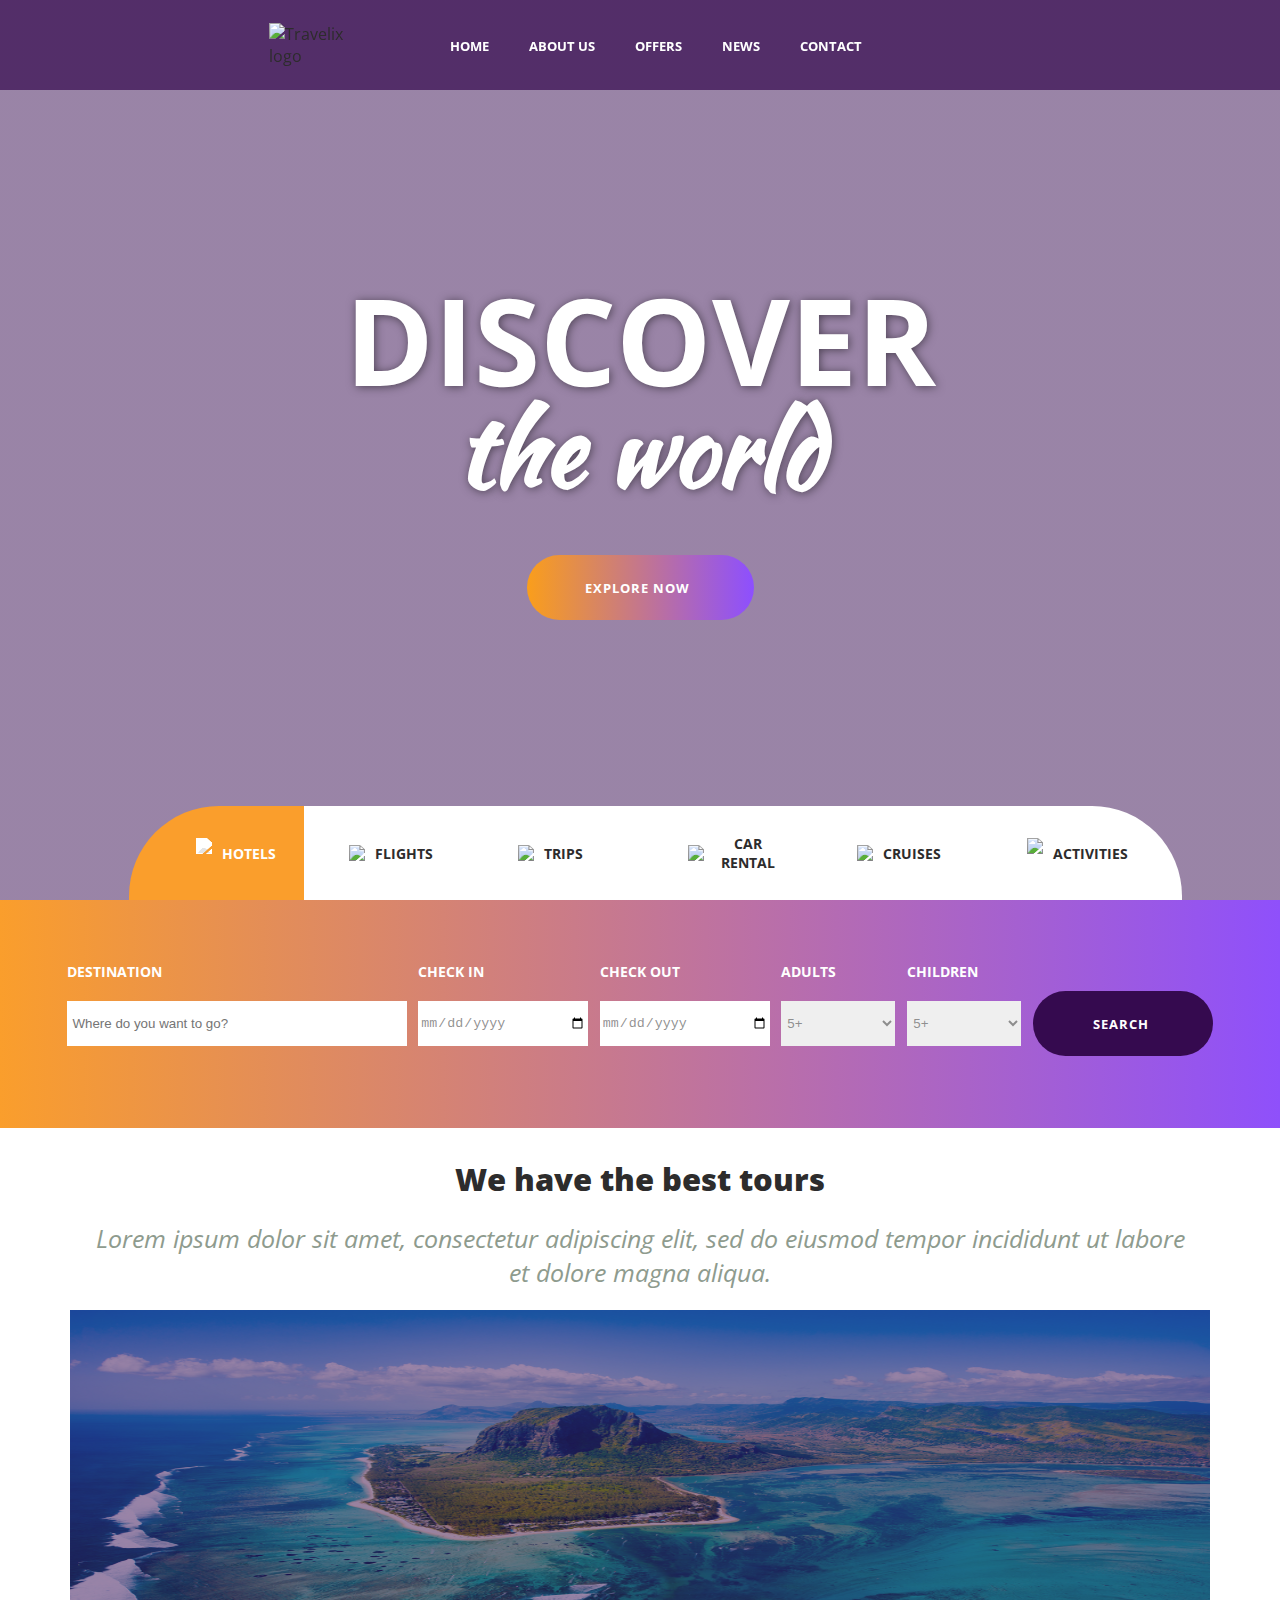
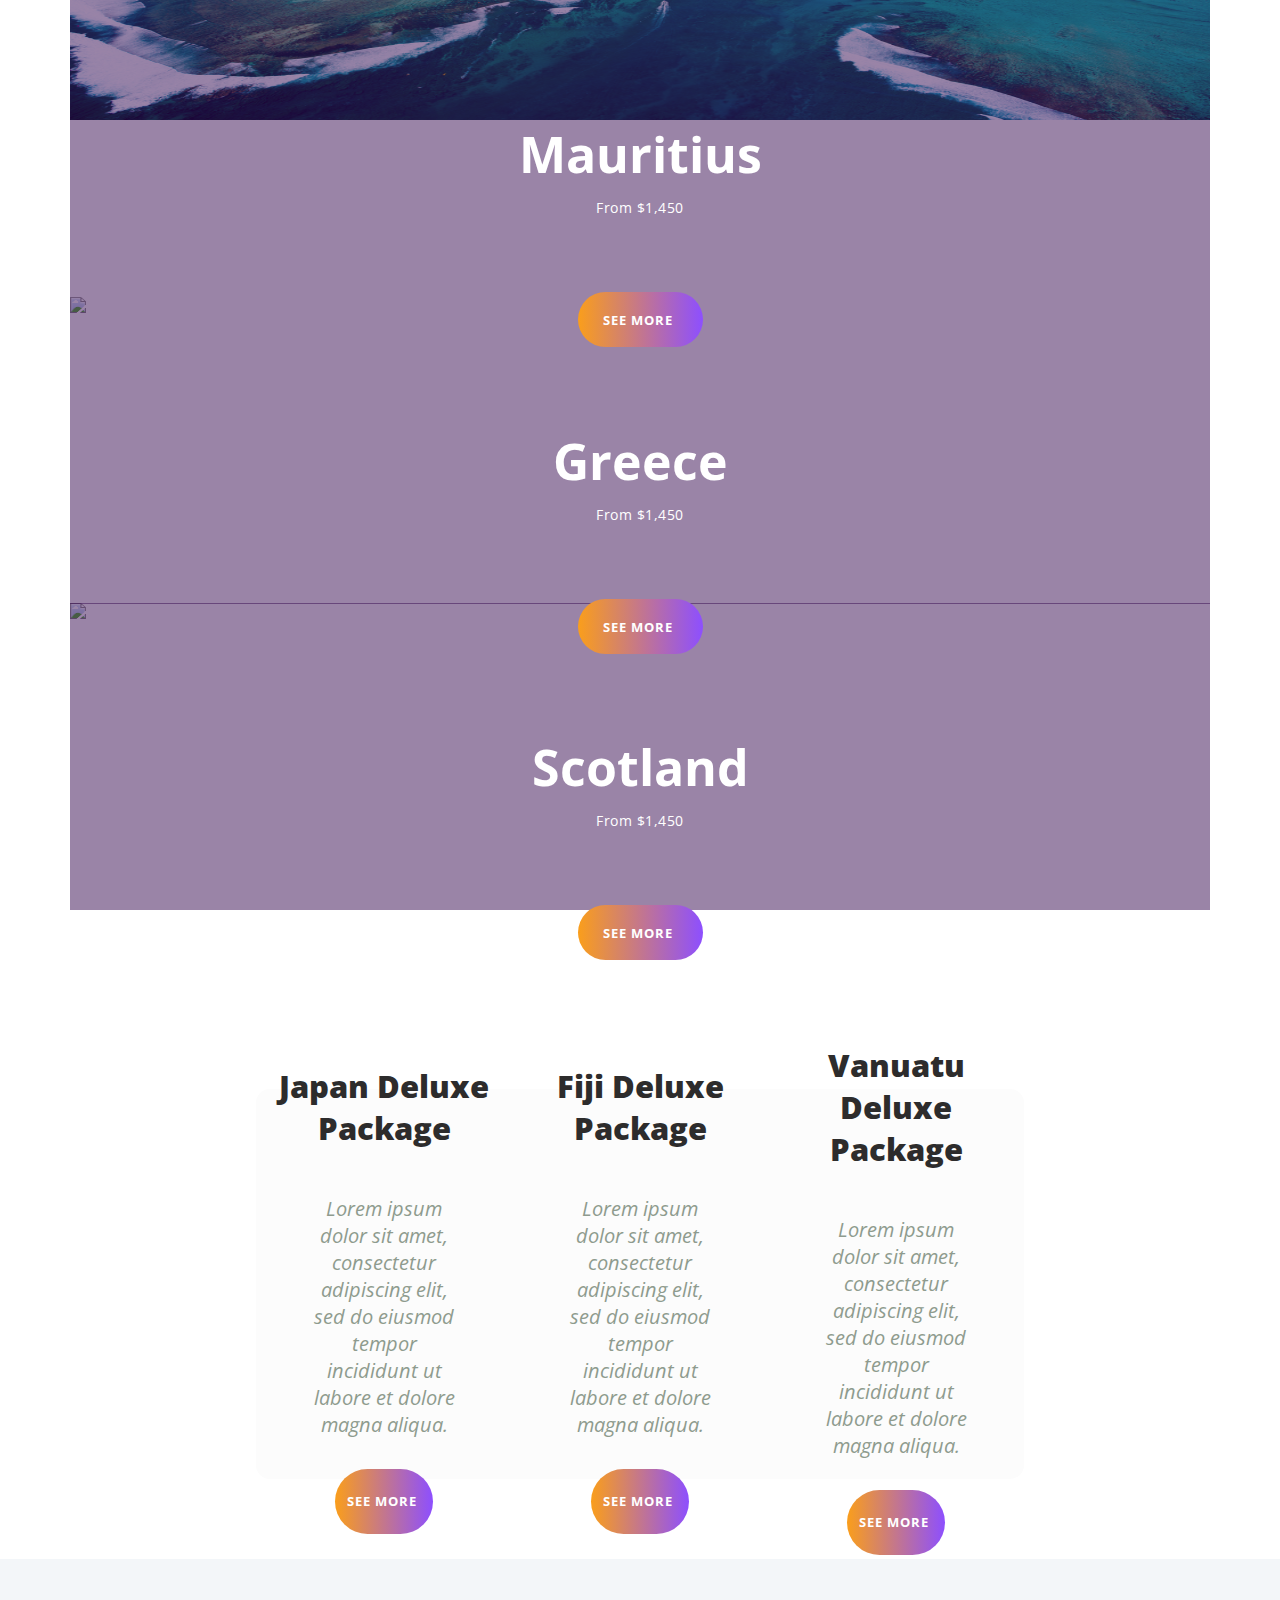
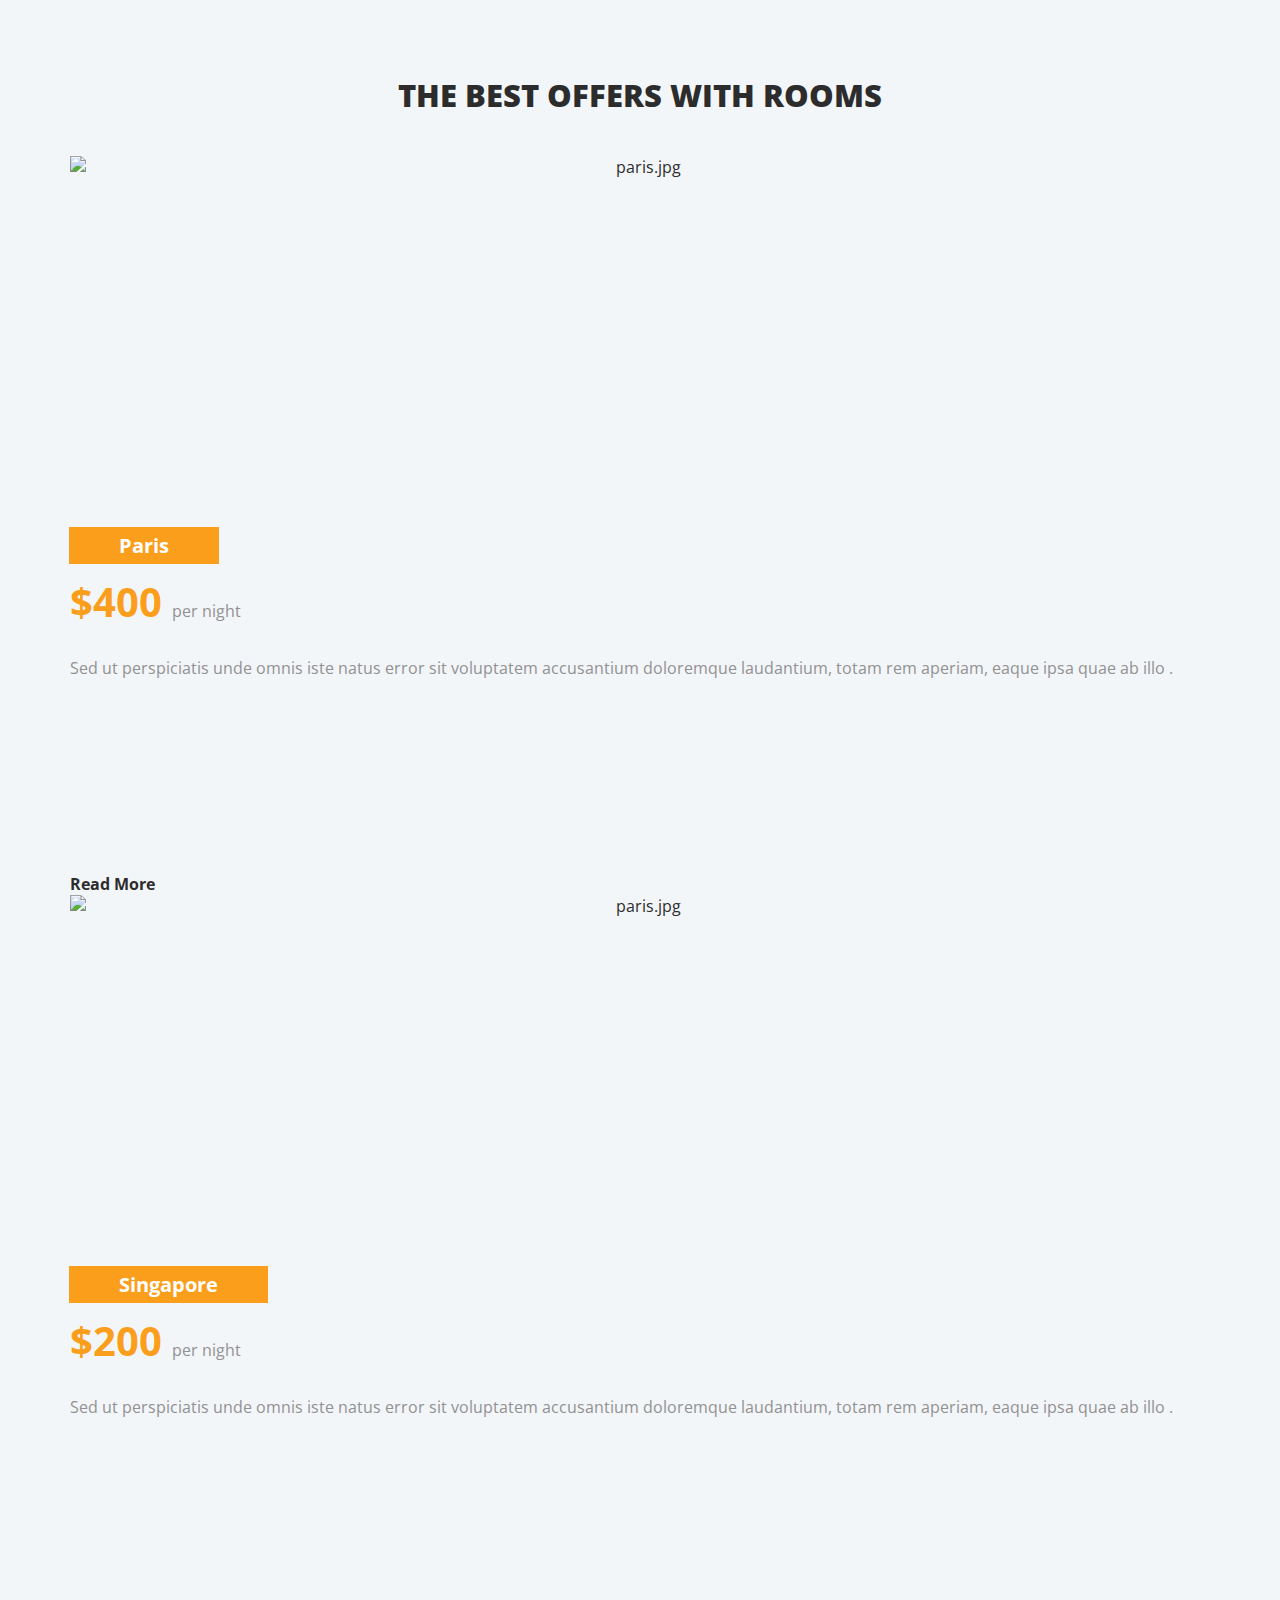
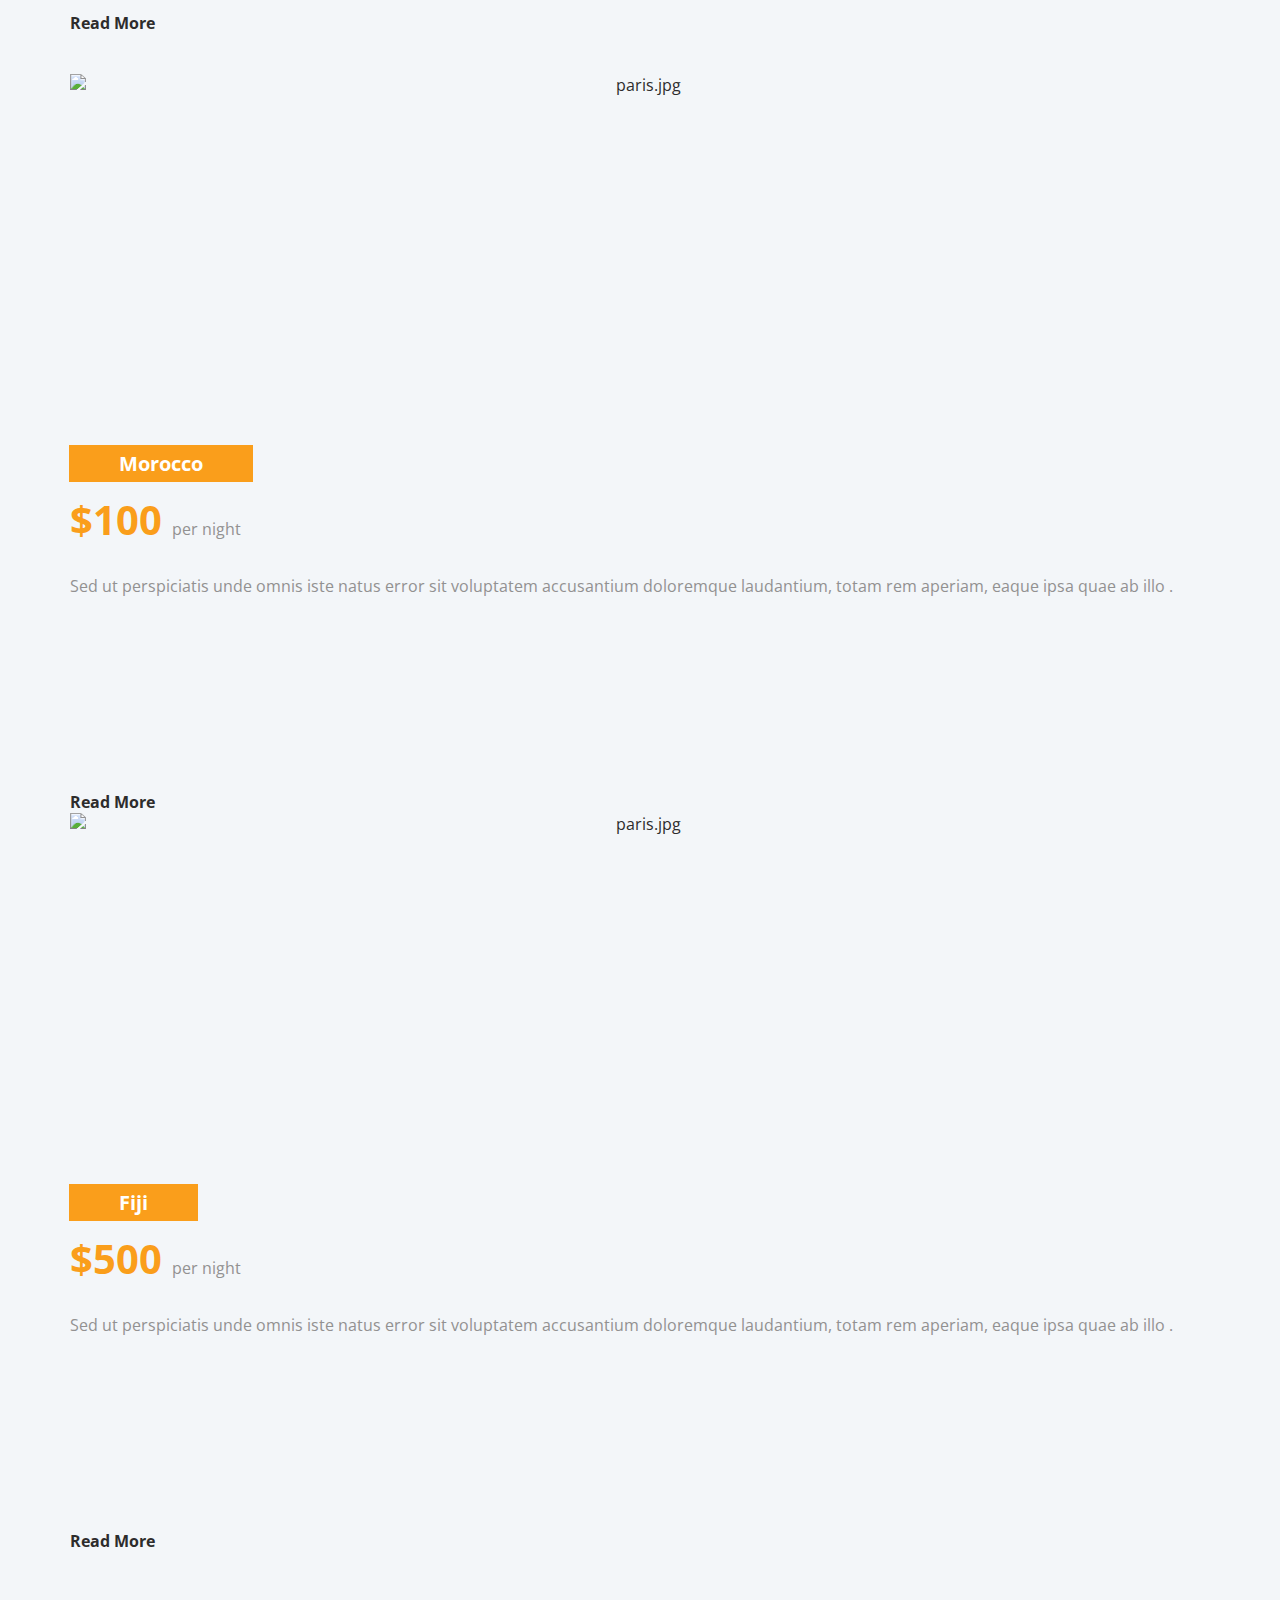
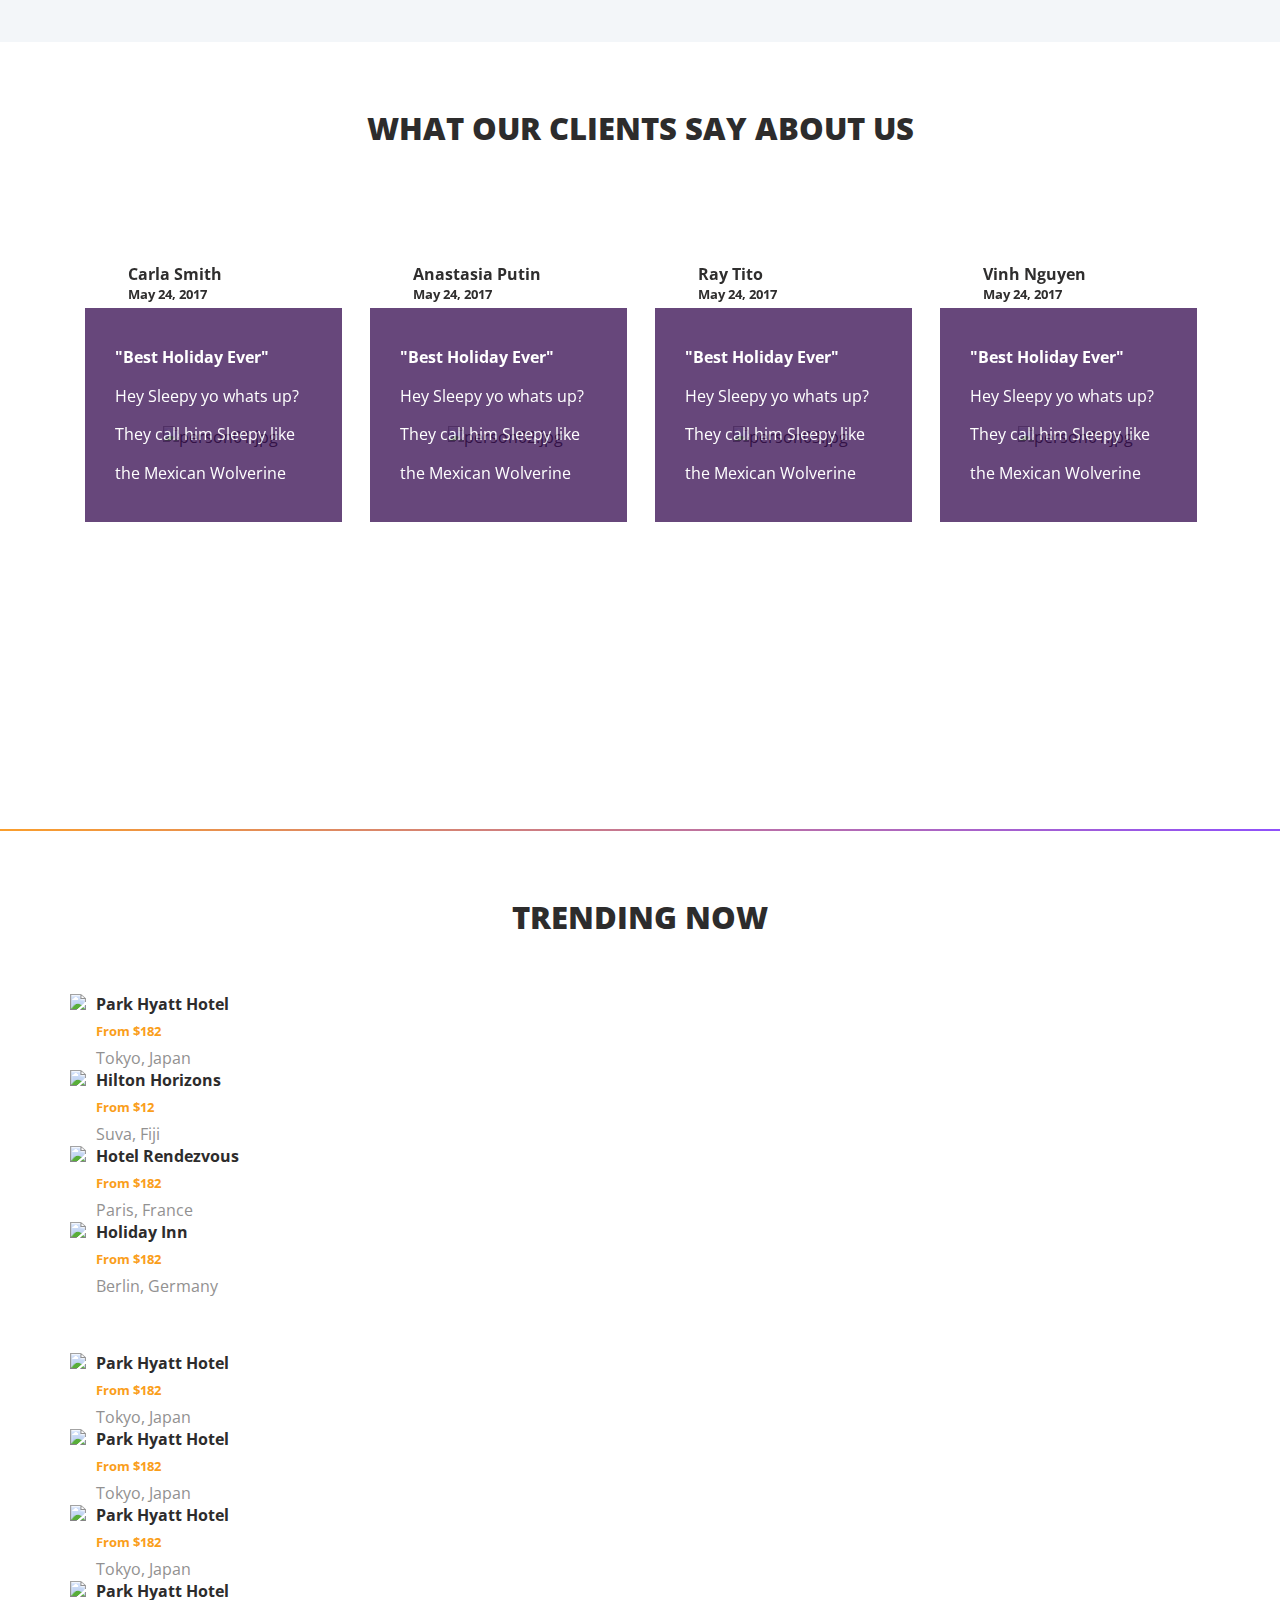
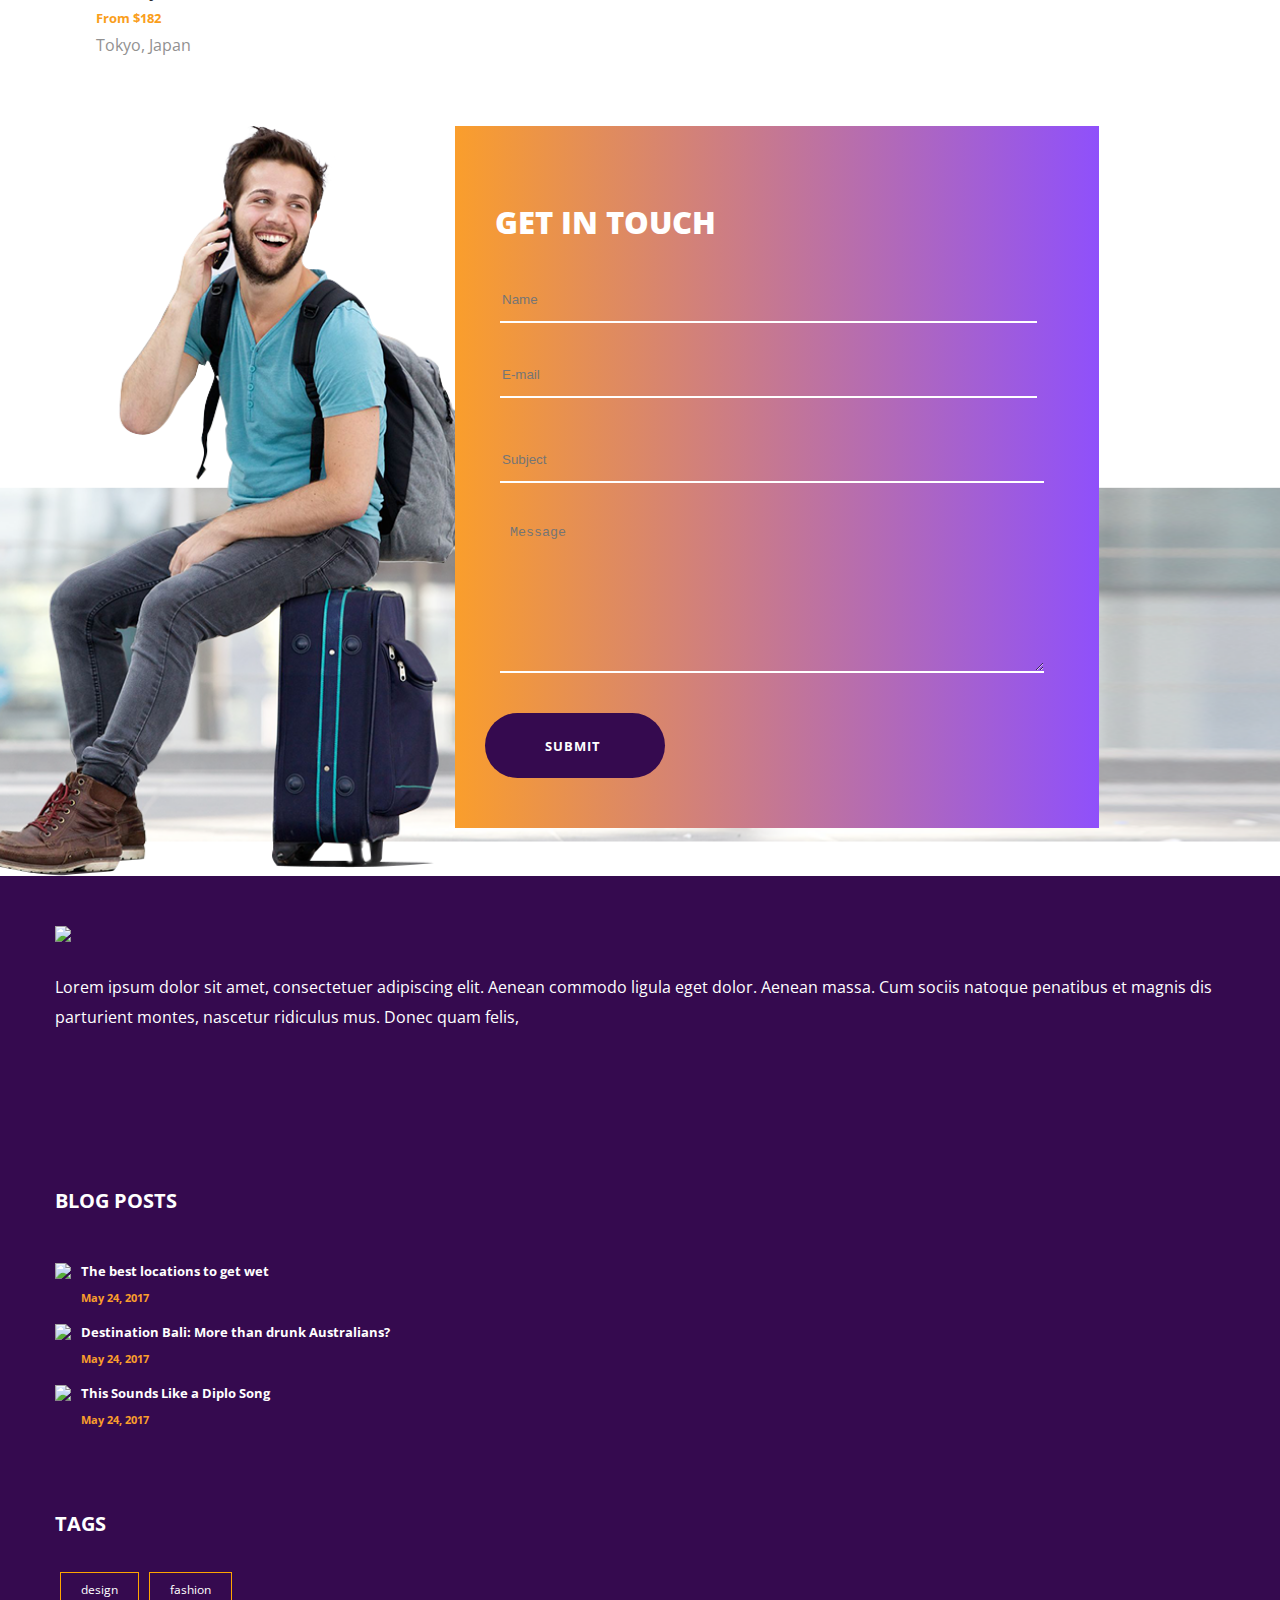
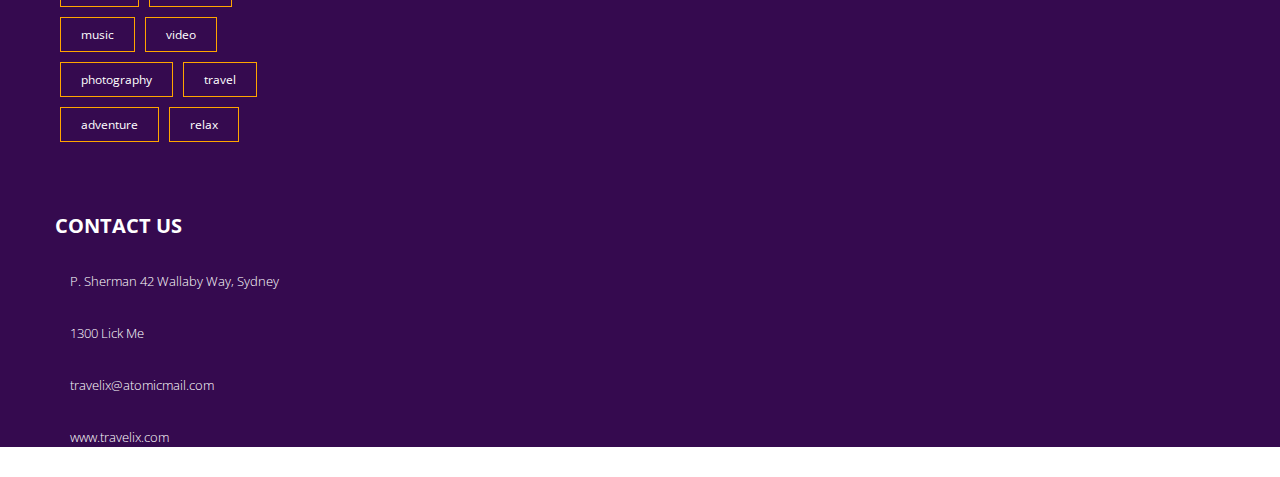
==== commit 862cfaa1: "Travelix - final update (for now)" ====
--- a/index.html
+++ b/index.html
@@ -738,10 +738,146 @@
     
     </main>
     
-    <foo
-    
-    
-    
+    <footer>
+        
+        <div class="row">
+        
+            <div class="col span-1-of-4">
+                <div class="footer_image">
+                    <img src="Resources/images/logo.png">
+                </div>
+                <div class="footer_description">
+                    <p>Lorem ipsum dolor sit amet, consectetuer adipiscing elit. Aenean commodo ligula eget dolor. Aenean massa. Cum sociis natoque penatibus et magnis dis parturient montes, nascetur ridiculus mus. Donec quam felis,</p>
+                </div>
+                <li class="footer_social_media">
+                    <a class="icon_social_media_ig" href="#">
+                        <ion-icon name="logo-instagram"></ion-icon>
+                    </a>
+                    <a class="icon_social_media_fb" href="#">
+                        <ion-icon name="logo-facebook"></ion-icon>
+                    </a>
+                    <a class="icon_social_media_wc" href="#">
+                        <ion-icon name="logo-wechat"></ion-icon>
+                    </a>
+                    <a class="icon_social_media_twt" href="#">
+                        <ion-icon name="logo-twitter"></ion-icon>
+                    </a>
+                    <a class="icon_social_media_pint" href="#">
+                        <ion-icon name="logo-pinterest"></ion-icon>
+                    </a>
+                </li>
+            </div>
+            <div class="col span-1-of-4">
+                <div class="footer_image">
+                    <h3>Blog Posts</h3>
+                </div>
+                <div class="blog_post">
+                    <div class="blog_post_img">
+                        <img src="Resources/images/hotel_the_paradise.jpg">
+                    </div>
+                    <div class="blog_post_title">
+                        <a class="button_orange_hover" href="#">The best locations to get wet</a>
+                        <h5>May 24, 2017</h5>
+                    </div>
+                </div>
+                <div class="blog_post">
+                    <div class="blog_post_img">
+                        <img src="Resources/images/hotel_the_enchanted_garden.jpg">
+                    </div>
+                    <div class="blog_post_title">
+                        <a class="button_orange_hover" href="#">Destination Bali: More than drunk Australians?</a>
+                        <h5>May 24, 2017</h5>
+                    </div>
+                </div>
+                <div class="blog_post">
+                    <div class="blog_post_img">
+                        <img src="Resources/images/hotel_astro_resort.jpg">
+                    </div>
+                    <div class="blog_post_title">
+                        <a class="button_orange_hover" href="#">This Sounds Like a Diplo Song</a>
+                        <h5>May 24, 2017</h5>
+                    </div>
+                </div>
+            </div>
+            <div class="col span-1-of-4">
+                <div class="footer_image">
+                    <h3>Tags</h3>
+                </div>
+                <div class="footer_tags">
+                    <a class="tag_button" href="#">
+                        design
+                    </a>
+                    <a class="tag_button" href="#">
+                        fashion
+                    </a>
+                </div>
+                <div class="footer_tags">
+                    <a class="tag_button" href="#">
+                        music
+                    </a>
+                    <a class="tag_button" href="#">
+                        video
+                    </a>
+                </div>
+                <div class="footer_tags">
+                    <a class="tag_button" href="#">
+                        photography
+                    </a>
+                    <a class="tag_button" href="#">
+                        travel
+                    </a>
+                </div>
+                <div class="footer_tags">
+                    <a class="tag_button" href="#">
+                        adventure
+                    </a>
+                    <a class="tag_button" href="#">
+                        relax
+                    </a>
+                </div>
+            </div>
+            <div class="col span-1-of-4">
+                <div class="footer_image">
+                    <h3>Contact us</h3>
+                </div>
+                <div class="contact_us">
+                    <div class="contact_us_icon">
+                        <ion-icon name="home-outline"></ion-icon>
+                    </div>
+                    <div class="contact_us_info">
+                        <a class="button_orange_hover" href="#">P. Sherman 42 Wallaby Way, Sydney</a>
+                    </div>
+                </div>
+                <div class="contact_us">
+                    <div class="contact_us_icon">
+                        <ion-icon name="call-outline"></ion-icon>
+                    </div>
+                    <div class="contact_us_info">
+                        <a class="button_orange_hover" href="#">1300 Lick Me</a>
+                    </div>
+                </div>
+                <div class="contact_us">
+                    <div class="contact_us_icon">
+                        <ion-icon name="mail-open-outline"></ion-icon>
+                    </div>
+                    <div class="contact_us_info">
+                        <a class="button_orange_hover" href="#">travelix@atomicmail.com</a>
+                    </div>
+                </div>
+                <div class="contact_us">
+                    <div class="contact_us_icon">
+                        <ion-icon name="globe-outline"></ion-icon>
+                    </div>
+                    <div class="contact_us_info">
+                        <a class="button_orange_hover" href="#">www.travelix.com</a>
+                    </div>
+                </div>
+            </div>
+        
+        </div>  
+    
+    </footer>
+
     <script src="Vendors/javascript/jquery-ui.js"></script>
     <!--https://code.jquery.com/jquery/-->
     <!--Required files for Slick!!!-->
@@ -750,6 +886,7 @@
     <script src="https://code.jquery.com/jquery-migrate-3.3.1.min.js" integrity="sha256-APllMc0V4lf/Rb5Cz4idWUCYlBDG3b0EcN1Ushd3hpE=" crossorigin="anonymous"></script>
     <!--Required files for Slick!!!-->
     <script src="https://cdnjs.cloudflare.com/ajax/libs/slick-carousel/1.8.1/slick.min.js" integrity="sha512-XtmMtDEcNz2j7ekrtHvOVR4iwwaD6o/FUJe6+Zq+HgcCsk3kj4uSQQR8weQ2QVj1o0Pk6PwYLohm206ZzNfubg==" crossorigin="anonymous"></script>
+    <script src="https://unpkg.com/ionicons@5.2.3/dist/ionicons.js"></script>
     <script src="Vendors/javascript/jquery.waypoints.min.js"></script>
     <script src="Resources/javascript/main.js"></script>
     
--- a/Resources/css/styles.css
+++ b/Resources/css/styles.css
@@ -320,6 +320,48 @@
     background-clip: text; /*The background-clip property defines how far the background (color or image) should extend within an element.*/ /*text - The background is painted within (clipped to) the foreground text.*/
     color: transparent; /*Sets the colour of the text - In this case it needs to be transparent otherwise the gradient above won't work*/
 }
+
+.footer_social_media a:link,
+.footer_social_media a:visited{
+    margin: 0 5px;
+    font-size: 22px;
+    text-align: center;
+    color: white;
+    transition: all 0.2s ease;
+}
+
+.footer_social_media .icon_social_media_fb:hover{
+    color: #1877f2;
+}
+
+.footer_social_media .icon_social_media_ig:hover{
+    color: #f46f30;
+}
+
+.footer_social_media .icon_social_media_twt:hover{
+    color: #1da1f2;
+}
+
+.footer_social_media .icon_social_media_pint:hover{
+    color: #bd081c;
+}
+
+.footer_social_media .icon_social_media_wc:hover{
+    color: #7BB32E;
+}
+
+.footer_tags a{
+    color: white;
+    padding: 8px 20px;
+    margin: 5px;
+    border: solid 1px orange;
+    transition: all 0.2s ease
+}
+
+.footer_tags a:hover{
+    background-color: #fa9e2c;
+}
+
 
 /*---------------------------------------------*/
 /*SEARCH TABS BAR*/
@@ -893,6 +935,91 @@
 }
 
 /*---------------------------------------------*/
+/*Footer*/
+/*---------------------------------------------*/
+
+footer{
+    background-color: var(--purple-solid);
+}
+
+.footer_image{
+    display: flex;
+    align-items: center;
+    padding-top: 50px;
+}
+
+.footer_image h3{
+    font-size: 20px;
+    padding: 15px 0 30px 0;
+    text-transform: uppercase;
+}
+
+.footer_social_media{
+    list-style: none;
+    margin: 30px 0;
+}
+
+.footer_tags{
+    display: flex;
+    color: white;
+    font-size: 12px;
+}
+
+.footer_description{
+    margin: 30px 0;
+    line-height: 3rem;
+    color: white;
+}
+
+.blog_post{
+    display: flex;
+    align-items: flex-start;
+    justify-content: flex-start;
+    margin: 18px 0;
+}
+
+.blog_post_img img{
+    width: auto;
+    height: 60px;
+    margin-right: 10px;
+}
+
+.blog_post_title,
+.blog_post_title a{
+    font-size: 13px;
+    width: 50%;
+}
+
+.blog_post_title a{
+    color: white;
+}
+
+.blog_post_title h5{
+    margin-top: 10px;
+    color: var(--yellow-solid);
+}
+
+.contact_us{
+    display: flex;
+    align-items: flex-start;
+    justify-content: flex-start;
+    margin-bottom: 30px;
+}
+
+.contact_us_icon{
+    color: var(--yellow-solid);
+    font-size: 25px;
+    margin-right: 15px;
+}
+
+.contact_us_info a{
+    color: white;
+    font-weight: 100;
+    font-size: 13px;
+}
+
+
+/*---------------------------------------------*/
 /*About Us*/
 /*---------------------------------------------*/
 
@@ -932,6 +1059,36 @@
     font-style: normal;
 }
 
-
-
-
+.stats_info h3{
+    color: black;
+    text-align: center;
+    font-size: 30px;
+    text-transform: uppercase;
+}
+
+.stats_info p{
+    text-align: center;
+    font-size: 15px;
+}
+
+/*---------------------------------------------*/
+/*Google Maps*/
+/*---------------------------------------------*/
+
+.googlemaps_link{
+    display: flex;
+    text-align: center;
+    width: auto;
+    height: 100%
+}
+
+.contact_us_information{
+    display: flex;
+    width: 100%;
+    justify-content: center;
+}
+
+.contact_us_information.
+.contact_box{
+    
+}
